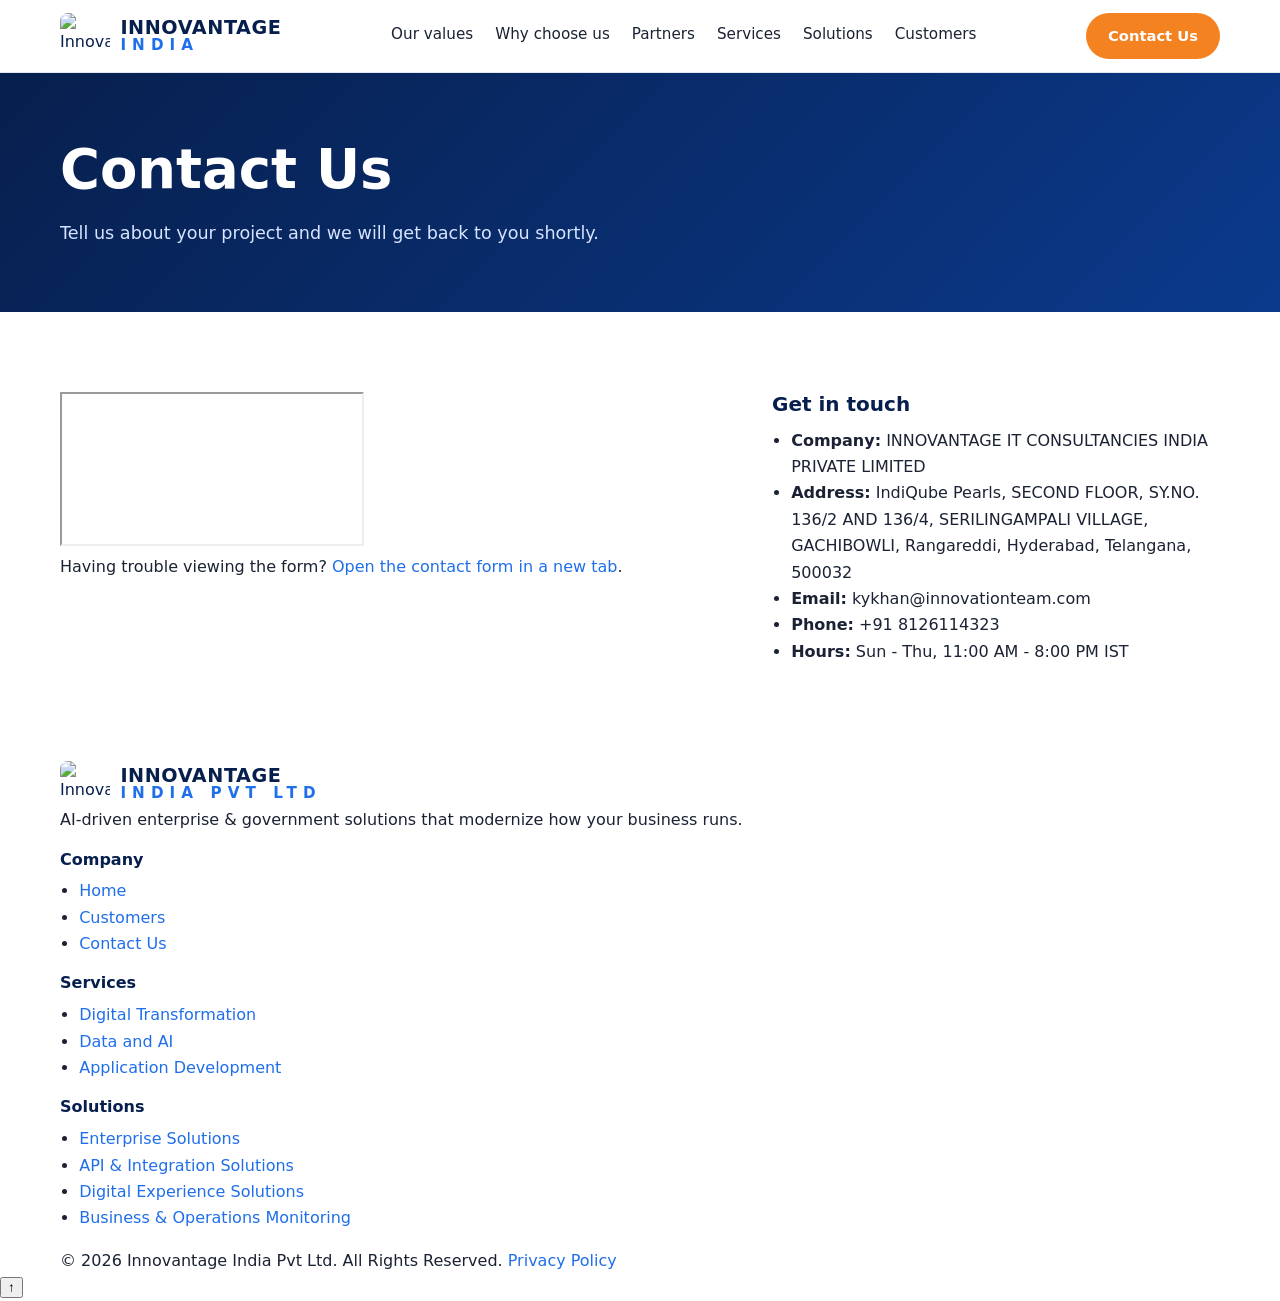
==== contact.html @ cbb20c26 "refactor: remove careers page, add security headers, and update site navigation and styling" ====
<!DOCTYPE html>
<html lang="en" dir="ltr">

<head>
  <meta charset="UTF-8">
  <meta name="viewport" content="width=device-width, initial-scale=1">
  <title>Contact Us | Innovantage India Pvt Ltd</title>
  <meta name="description" content="Contact Innovantage India Pvt Ltd to schedule a discovery call.">
  <link rel="stylesheet" href="css/style.css">
</head>

<body>
  <header class="site-header">
    <div class="container nav-wrap">
      <a class="logo" href="index.html" aria-label="Innovantage India home">
        <img class="logo-img" src="images/logo.png" alt="Innovantage logo" width="46" height="42" />

        <span class="logo-wordmark">
          <span class="wm-main">INNOVANTAGE</span>
          <span class="wm-india">INDIA</span>
        </span>
      </a>
      <nav id="nav" class="nav" aria-label="Main navigation">
        <a href="our-values.html" data-i18n="nav.values">Our values</a>
        <a href="why-choose-us.html" data-i18n="nav.why">Why choose us</a>
        <a href="partners.html" data-i18n="nav.partners">Partners</a>
        <a href="services.html" data-i18n="nav.services">Services</a>
        <a href="solutions.html" data-i18n="nav.solutions">Solutions</a>
        <a href="customers.html" data-i18n="nav.customers">Customers</a>
      </nav>
      <div class="nav-actions">
        <a class="btn btn-primary btn-sm" href="contact.html" data-i18n="nav.contact">Contact Us</a>
        <button class="hamburger" id="hamburger" type="button" aria-label="Toggle menu"
          aria-expanded="false"><span></span><span></span><span></span></button>
      </div>
    </div>
  </header>
  <main>
    <section class="page-hero">
      <div class="container reveal">
        <h1 data-i18n="contact.title">Contact Us</h1>
        <p>Tell us about your project and we will get back to you shortly.</p>
      </div>
    </section>
    <section class="section">
      <div class="container contact-grid">
        <div class="reveal">
          <iframe class="ms-form-embed" title="Contact Innovantage India"
            src="https://forms.cloud.microsoft/Pages/ResponsePage.aspx?id=Z-M3qyXq9kWRYghO69TvymnYpC4ChUFHjEsPIY3wTpVUNVdNRDhKQ1hOUldaMllKVlJKM0JBWElWQy4u&amp;embed=true"
            loading="lazy" referrerpolicy="no-referrer" allowfullscreen></iframe>
          <p class="form-fallback">
            Having trouble viewing the form?
            <a href="https://forms.cloud.microsoft/Pages/ResponsePage.aspx?id=Z-M3qyXq9kWRYghO69TvymnYpC4ChUFHjEsPIY3wTpVUNVdNRDhKQ1hOUldaMllKVlJKM0JBWElWQy4u"
              target="_blank" rel="noopener noreferrer">Open the contact form in a new tab</a>.
          </p>
        </div>
        <aside class="info-box reveal">
          <h3>Get in touch</h3>
          <ul>
            <li><strong>Company:</strong> INNOVANTAGE IT CONSULTANCIES INDIA PRIVATE LIMITED</li>
            <li><strong>Address:</strong> IndiQube Pearls, SECOND FLOOR, SY.NO. 136/2 AND 136/4, SERILINGAMPALI VILLAGE,
              GACHIBOWLI, Rangareddi, Hyderabad, Telangana, 500032</li>
            <li><strong>Email:</strong> kykhan@innovationteam.com</li>
            <li><strong>Phone:</strong> +91 8126114323</li>
            <li><strong>Hours:</strong> Sun - Thu, 11:00 AM - 8:00 PM IST</li>
          </ul>
        </aside>
      </div>
    </section>
  </main>
  <footer class="site-footer">
    <div class="container">
      <div class="footer-grid">
        <div>
          <a class="logo" href="index.html" aria-label="Innovantage India home">
            <img class="logo-img" src="images/logo.png" alt="Innovantage logo" width="46" height="42" />

            <span class="logo-wordmark">
              <span class="wm-main">INNOVANTAGE</span>
              <span class="wm-india">INDIA PVT LTD</span>
            </span>
          </a>
          <p>AI-driven enterprise &amp; government solutions that modernize how your business runs.</p>
        </div>
        <div>
          <h4 data-i18n="footer.company">Company</h4>
          <ul>
            <li><a href="index.html" data-i18n="nav.home">Home</a></li>
            <li><a href="customers.html" data-i18n="nav.customers">Customers</a></li>
            <li><a href="contact.html" data-i18n="nav.contact">Contact Us</a></li>
          </ul>
        </div>
        <div>
          <h4 data-i18n="footer.services">Services</h4>
          <ul>
            <li><a href="services.html#Digital-Transformation">Digital Transformation</a></li>
            <li><a href="services.html#Data-and-AI">Data and AI</a></li>
            <li><a href="services.html#Application-Development">Application Development</a></li>
          </ul>
        </div>
        <div>
          <h4 data-i18n="footer.solutions">Solutions</h4>
          <ul>
            <li><a href="solutions.html#enterprise">Enterprise Solutions</a></li>
            <li><a href="solutions.html#Api-integration">API &amp; Integration Solutions</a></li>
            <li><a href="solutions.html#Digital-experience">Digital Experience Solutions</a></li>
            <li><a href="solutions.html#BOM">Business &amp; Operations Monitoring</a></li>
          </ul>
        </div>
      </div>
      <div class="footer-bottom">
        <span>© <span class="js-year">2026</span> Innovantage India Pvt Ltd. <span data-i18n="footer.rights">All Rights
            Reserved.</span></span>
        <a href="privacy-policy.html" data-i18n="footer.privacy">Privacy Policy</a>
      </div>
    </div>
  </footer>
  <button id="backToTop" type="button" aria-label="Back to top">↑</button>
  <script src="js/main.js"></script>
</body>

</html>
---- css/style.css ----
/* ==========================================================
   Innovantage India Pvt Ltd - main stylesheet
   ========================================================== */
:root {
  --blue-900: #071f4d;
  --blue-700: #0b3a8c;
  --blue-500: #1f6feb;
  --blue-100: #e8f0fe;
  --orange: #f58220;
  --ink: #1a2233;
  --muted: #5b6678;
  --bg: #ffffff;
  --bg-soft: #f5f8fd;
  --border: #e2e8f2;
  --radius: 14px;
  --shadow: 0 8px 24px rgba(11, 58, 140, 0.10);
  --max: 1160px;
}

*,
*::before,
*::after {
  box-sizing: border-box;
}

html {
  scroll-behavior: smooth;
}

body {
  margin: 0;
  font-family: "Segoe UI", system-ui, -apple-system, Roboto, Arial, sans-serif;
  color: var(--ink);
  background: var(--bg);
  line-height: 1.65;
}

img,
svg {
  max-width: 100%;
  display: block;
}

a {
  color: var(--blue-500);
  text-decoration: none;
}

a:hover {
  text-decoration: underline;
}

h1,
h2,
h3,
h4 {
  line-height: 1.2;
  color: var(--blue-900);
  margin: 0 0 .6em;
}

h1 {
  font-size: clamp(2.1rem, 5vw, 3.4rem);
}

h2 {
  font-size: clamp(1.6rem, 3.4vw, 2.3rem);
}

h3 {
  font-size: 1.25rem;
}

p {
  margin: 0 0 1em;
}

ul {
  padding-inline-start: 1.2em;
  margin: 0 0 1em;
}

.container {
  width: min(100% - 2rem, var(--max));
  margin-inline: auto;
}

.section {
  padding: 80px 0;
}

.section.soft {
  background: var(--bg-soft);
}

.section-head {
  max-width: 720px;
  margin-bottom: 40px;
}

.section-head.center {
  margin-inline: auto;
  text-align: center;
}

.section-head-split {
  display: flex;
  justify-content: space-between;
  align-items: end;
  gap: 20px;
  flex-wrap: wrap;
  max-width: none;
}

.section-cta-center {
  text-align: center;
  margin-top: 28px;
}

.prose-container {
  max-width: 820px;
}

.eyebrow {
  color: var(--orange);
  font-weight: 700;
  letter-spacing: .08em;
  text-transform: uppercase;
  font-size: .8rem;
}

.lead {
  color: var(--muted);
  font-size: 1.1rem;
}

/* ---------- Buttons ---------- */
.btn {
  display: inline-block;
  padding: 13px 26px;
  border-radius: 999px;
  border: 2px solid transparent;
  font-weight: 600;
  font-size: 1rem;
  cursor: pointer;
  transition: .2s;
  font-family: inherit;
}

.btn:hover {
  text-decoration: none;
  transform: translateY(-2px);
}

.btn:disabled {
  opacity: .65;
  cursor: not-allowed;
  transform: none;
}

.btn-primary {
  background: var(--orange);
  color: #fff;
}

.btn-primary:hover {
  background: #dd6f10;
}

.btn-outline {
  border-color: var(--blue-700);
  color: var(--blue-700);
  background: transparent;
}

.btn-outline:hover {
  background: var(--blue-700);
  color: #fff;
}

.btn-sm {
  padding: 9px 20px;
  font-size: .92rem;
}

.link-arrow {
  font-weight: 600;
}

.link-arrow::after {
  content: " →";
}

html[dir="rtl"] .link-arrow::after {
  content: " ←";
}

/* ---------- Header ---------- */
.site-header {
  position: sticky;
  top: 0;
  z-index: 100;
  background: rgba(255, 255, 255, .96);
  backdrop-filter: blur(8px);
  border-bottom: 1px solid var(--border);
}

.nav-wrap {
  display: flex;
  align-items: center;
  justify-content: space-between;
  gap: 16px;
  height: 72px;
}

.logo {
  display: flex;
  align-items: center;
  gap: 10px;
  color: var(--blue-900);
}

.logo:hover {
  text-decoration: none;
}

/* Logo image + wordmark (INNOVANTAGE on top, INDIA below) */
.logo-img {
  height: 46px;
  width: auto;
  border-radius: 8px;
  flex-shrink: 0;
}

.logo-wordmark {
  display: flex;
  flex-direction: column;
  font-weight: 800;
  font-size: 1.2rem;
  letter-spacing: .03em;
  line-height: 1.05;
  white-space: nowrap;
}

.wm-main {
  color: var(--blue-900);
}

.wm-india {
  color: var(--blue-500);
  font-size: .95rem;
  letter-spacing: .4em;
}

.nav {
  display: flex;
  gap: 22px;
}

.nav a {
  color: var(--ink);
  font-weight: 500;
  font-size: .95rem;
  padding: 6px 0;
  border-bottom: 2px solid transparent;
}

.nav a:hover {
  text-decoration: none;
  color: var(--blue-500);
}

.nav a.active {
  color: var(--blue-700);
  border-bottom-color: var(--orange);
}

.nav-actions {
  display: flex;
  align-items: center;
  gap: 12px;
}

.lang-btn {
  background: var(--blue-100);
  color: var(--blue-700);
  border: 0;
  border-radius: 999px;
  padding: 7px 16px;
  font-weight: 700;
  cursor: pointer;
  font-family: inherit;
}

.lang-btn:hover {
  background: var(--blue-500);
  color: #fff;
}

.hamburger {
  display: none;
  background: none;
  border: 0;
  cursor: pointer;
  padding: 8px;
}

.hamburger span {
  display: block;
  width: 24px;
  height: 2px;
  background: var(--blue-900);
  margin: 5px 0;
  transition: .25s;
}

.hamburger.open span:nth-child(1) {
  transform: translateY(7px) rotate(45deg);
}

.hamburger.open span:nth-child(2) {
  opacity: 0;
}

.hamburger.open span:nth-child(3) {
  transform: translateY(-7px) rotate(-45deg);
}

/* ---------- Hero ---------- */
.hero {
  background: linear-gradient(135deg, var(--blue-900), var(--blue-700) 60%, #1b5fd1);
  color: #fff;
  padding: 90px 0 70px;
  overflow: hidden;
}

.hero h1 {
  color: #fff;
}

.hero p {
  color: #d6e4ff;
  font-size: 1.15rem;
  max-width: 540px;
}

.hero-grid {
  display: grid;
  grid-template-columns: 1.2fr .8fr;
  gap: 40px;
  align-items: center;
}

.hero-art svg {
  width: min(100%, 340px);
  margin-inline: auto;
  animation: float 4s ease-in-out infinite;
}

@keyframes float {

  0%,
  100% {
    transform: translateY(0);
  }

  50% {
    transform: translateY(-12px);
  }
}

.page-hero {
  background: linear-gradient(135deg, var(--blue-900), var(--blue-700));
  color: #fff;
  padding: 64px 0;
}

.page-hero h1 {
  color: #fff;
  margin-bottom: .3em;
}

.page-hero p {
  color: #d6e4ff;
  max-width: 640px;
  margin: 0;
  font-size: 1.1rem;
}

/* ---------- Partner marquee ---------- */
.partners {
  background: #fff;
  border-bottom: 1px solid var(--border);
  padding: 26px 0;
  overflow: hidden;
}

.marquee {
  display: flex;
  gap: 48px;
  width: max-content;
  animation: scroll 28s linear infinite;
}

.marquee:hover {
  animation-play-state: paused;
}

.marquee span {
  font-weight: 800;
  font-size: 1.25rem;
  color: #8a97ad;
  white-space: nowrap;
  letter-spacing: .02em;
}

@keyframes scroll {
  to {
    transform: translateX(-50%);
  }
}

html[dir="rtl"] .marquee {
  animation-name: scroll-rtl;
}

@keyframes scroll-rtl {
  to {
    transform: translateX(50%);
  }
}

/* ---------- Cards / grids ---------- */
.grid {
  display: grid;
  gap: 24px;
}

.grid-2 {
  grid-template-columns: repeat(2, 1fr);
}

.grid-3 {
  grid-template-columns: repeat(3, 1fr);
}

.grid-4 {
  grid-template-columns: repeat(4, 1fr);
}

.card {
  background: #fff;
  border: 1px solid var(--border);
  border-radius: var(--radius);
  padding: 28px;
  transition: .25s;
  display: flex;
  flex-direction: column;
}

.card:hover {
  transform: translateY(-6px);
  box-shadow: var(--shadow);
}

.card .num {
  width: 40px;
  height: 40px;
  border-radius: 50%;
  background: var(--blue-100);
  color: var(--blue-700);
  display: grid;
  place-items: center;
  font-weight: 800;
  margin-bottom: 16px;
}

.card p {
  color: var(--muted);
}

.card .link-arrow {
  margin-top: auto;
}

.tags {
  list-style: none;
  padding: 0;
  display: flex;
  flex-wrap: wrap;
  gap: 8px;
  margin: 0 0 18px;
}

.tags li {
  background: var(--bg-soft);
  border: 1px solid var(--border);
  border-radius: 999px;
  padding: 3px 12px;
  font-size: .82rem;
  color: var(--blue-700);
}

/* Featured project images */
.project-thumb {
  width: 100%;
  height: 210px;
  object-fit: contain;
  object-position: center;
  background: transparent;
  border-radius: 10px;
  margin-bottom: 18px;
  display: block;
  padding: 0;
}

/* ---------- Tabs ---------- */
.tab-list {
  display: flex;
  flex-wrap: wrap;
  gap: 10px;
  margin-bottom: 26px;
}

.tab-btn {
  border: 1px solid var(--border);
  background: #fff;
  border-radius: 999px;
  padding: 10px 20px;
  font-weight: 600;
  cursor: pointer;
  font-family: inherit;
  color: var(--ink);
  transition: .2s;
}

.tab-btn.active,
.tab-btn:hover {
  background: var(--blue-700);
  color: #fff;
  border-color: var(--blue-700);
}

.tab-panel {
  display: none;
  background: #fff;
  border: 1px solid var(--border);
  border-radius: var(--radius);
  padding: 30px;
}

.tab-panel.active {
  display: block;
  animation: fade .35s;
}

@keyframes fade {
  from {
    opacity: 0;
    transform: translateY(8px);
  }

  to {
    opacity: 1;
    transform: none;
  }
}

.chips {
  display: flex;
  flex-wrap: wrap;
  gap: 10px;
  list-style: none;
  padding: 0;
  margin: 0;
}

.chips li {
  background: var(--blue-100);
  color: var(--blue-700);
  padding: 7px 16px;
  border-radius: 8px;
  font-weight: 600;
  font-size: .92rem;
}

/* ---------- Clients ---------- */
.client-grid {
  display: grid;
  grid-template-columns: repeat(auto-fit, minmax(190px, 1fr));
  gap: 16px;
}

.client {
  background: #fff;
  border: 1px solid var(--border);
  border-radius: 12px;
  padding: 24px 14px;
  text-align: center;
  font-weight: 700;
  color: var(--blue-700);
  transition: .2s;
}

.client:hover {
  box-shadow: var(--shadow);
  transform: translateY(-3px);
}

.client small {
  display: block;
  color: var(--muted);
  font-weight: 400;
  margin-top: 4px;
}

/* ---------- Dark band ---------- */
.band {
  background: var(--blue-900);
  color: #fff;
}

.band h2,
.band h3 {
  color: #fff;
}

.band p,
.band li {
  color: #c9d9f6;
}

.stats {
  display: grid;
  grid-template-columns: repeat(4, 1fr);
  gap: 24px;
  margin-top: 36px;
}

.stat {
  text-align: center;
  padding: 22px;
  border: 1px solid rgba(255, 255, 255, .15);
  border-radius: var(--radius);
}

.stat strong {
  display: block;
  font-size: 2.3rem;
  color: var(--orange);
}

/* ---------- Detail blocks (services / solutions) ---------- */
.detail {
  display: grid;
  grid-template-columns: 1fr 1fr;
  gap: 48px;
  align-items: center;
  padding: 56px 0;
  border-bottom: 1px solid var(--border);
  scroll-margin-top: 90px;
}

.detail:last-child {
  border-bottom: 0;
}

.detail:nth-child(even) .detail-art {
  order: -1;
}

.detail-art {
  min-height: 240px;
  border-radius: var(--radius);
  display: grid;
  place-items: center;
  color: #fff;
  font-size: 3rem;
  font-weight: 800;
  background: linear-gradient(135deg, var(--blue-700), var(--blue-500));
}

.check-list {
  list-style: none;
  padding: 0;
}

.check-list li {
  padding-inline-start: 28px;
  position: relative;
  margin-bottom: 8px;
}

.check-list li::before {
  content: "✓";
  position: absolute;
  inset-inline-start: 0;
  color: var(--orange);
  font-weight: 800;
}

/* ---------- CTA ---------- */
.cta {
  background: linear-gradient(135deg, var(--orange), #ff9d4d);
  color: #fff;
  text-align: center;
  padding: 64px 0;
}

.cta h2 {
  color: #fff;
}

.cta .btn {
  background: #fff;
  color: var(--blue-900);
}


/* ---------- Forms ---------- */
/* ---------- Contact / Embedded Form ---------- */
.contact-grid {
  display: grid;
  grid-template-columns: 1.2fr .8fr;
  gap: 40px;
  align-items: start;
}

.form-group {
  margin-bottom: 18px;
}

label {
  .ms-form-embed {
    display: block;
    font-weight: 600;
    margin-bottom: 6px;
  }

  input,
  textarea {
    width: 100%;
    padding: 12px 14px;
    border: 1.5px solid var(--border);
    border-radius: 10px;
    font: inherit;
    color: var(--ink);
    min-height: 680px;
    border: 1px solid var(--border);
    border-radius: var(--radius);
    background: #fff;
  }

  input:focus,
  textarea:focus {
    outline: none;
    border-color: var(--blue-500);
    box-shadow: 0 0 0 3px rgba(31, 111, 235, .15);

    .form-fallback {
      margin-top: 12px;
      font-size: .9rem;
      color: var(--muted);
    }

    .form-group.invalid input,
    .form-group.invalid textarea {
      border-color: #d93025;
    }

    .error-msg {
      color: #d93025;
      font-size: .85rem;
      min-height: 1.2em;
      display: block;
      margin-top: 4px;
    }

    .success-msg {
      display: none;
      background: #e6f7ee;
      border: 1px solid #9bd8b5;
      color: #176b3a;
      padding: 14px 18px;
      border-radius: 10px;
      margin-top: 16px;
    }

    .success-msg.show {
      display: block;
    }

    .error-banner {
      display: none;
      background: #fdecea;
      border: 1px solid #f5b5ae;
      color: #a51e14;
      padding: 14px 18px;
      border-radius: 10px;
      margin-top: 16px;
    }

    .error-banner.show {
      display: block;
    }

    .hp-field {
      position: absolute;
      left: -9999px;
      width: 1px;
      height: 1px;
      overflow: hidden;
      opacity: 0;
      pointer-events: none;
    }

    .info-box {
      background: var(--bg-soft);
      border: 1px solid var(--border);
      border-radius: var(--radius);
      padding: 28px;
      height: fit-content;
      align-self: start;
    }

    .info-box li {
      margin-bottom: 10px;
      list-style: none;
    }

    .info-box ul {
      padding: 0;
    }

    /* Blog / Insights images */
    .post-thumb {
      display: block;
      width: calc(100% + 56px) !important;
      max-width: none !important;
      height: auto;
      object-fit: unset;
      margin: -28px -28px 18px;
      border-radius: 14px 14px 10px 10px;
    }

    /* ---------- Footer ---------- */
    .site-footer {
      background: #061736;
      color: #b8c7e6;
      padding: 60px 0 0;
    }

    .footer-grid {
      display: grid;
      grid-template-columns: 1.4fr 1fr 1fr 1.2fr;
      gap: 32px;
    }

    .site-footer h4 {
      color: #fff;
      font-size: 1rem;
    }

    .site-footer a {
      color: #b8c7e6;
    }

    .site-footer a:hover {
      color: #fff;
    }

    .site-footer ul {
      list-style: none;
      padding: 0;
      margin: 0;
    }

    .site-footer li {
      margin-bottom: 8px;
    }

    .site-footer .logo {
      color: #fff;
      margin-bottom: 14px;
    }

    .site-footer .wm-main {
      color: #ffffff;
    }

    .site-footer .wm-india {
      color: #5fb0ff;
    }

    .footer-bottom {
      border-top: 1px solid rgba(255, 255, 255, .12);
      margin-top: 40px;
      padding: 20px 0;
      display: flex;
      justify-content: space-between;
      gap: 12px;
      flex-wrap: wrap;
      font-size: .9rem;
    }

    /* ---------- Back to top ---------- */
    #backToTop {
      position: fixed;
      bottom: 24px;
      inset-inline-end: 24px;
      width: 46px;
      height: 46px;
      border-radius: 50%;
      border: 0;
      background: var(--orange);
      color: #fff;
      font-size: 1.3rem;
      cursor: pointer;
      box-shadow: var(--shadow);
      opacity: 0;
      visibility: hidden;
      transform: translateY(12px);
      transition: .3s;
      z-index: 90;
    }

    #backToTop.show {
      opacity: 1;
      visibility: visible;
      transform: none;
    }

    /* ---------- Scroll reveal ---------- */
    .reveal {
      opacity: 0;
      transform: translateY(28px);
      transition: opacity .7s ease, transform .7s ease;
    }

    .reveal.visible {
      opacity: 1;
      transform: none;
    }

    @media (prefers-reduced-motion: reduce) {
      .reveal {
        opacity: 1;
        transform: none;
        transition: none;
      }

      .marquee,
      .hero-art svg {
        animation: none;
      }
    }

    /* ---------- RTL ---------- */
    html[dir="rtl"] body {
      font-family: "Segoe UI", Tahoma, "Noto Sans Arabic", Arial, sans-serif;
    }

    /* ---------- Responsive ---------- */
    @media (max-width: 960px) {

      .grid-4,
      .stats {
        grid-template-columns: repeat(2, 1fr);
      }

      .grid-3 {
        grid-template-columns: repeat(2, 1fr);
      }

      .footer-grid {
        grid-template-columns: 1fr 1fr;
      }

      .hero-grid,
      .detail,
      .contact-grid {
        grid-template-columns: 1fr;
      }

      .detail:nth-child(even) .detail-art {
        order: 0;
      }

      .hero-art {
        display: none;
      }
    }

    @media (max-width: 1100px) {
      .nav {
        gap: 14px;
      }

      .nav a {
        font-size: .88rem;
      }
    }

    @media (max-width: 860px) {
      .hamburger {
        display: block;
      }

      .nav {
        position: absolute;
        top: 72px;
        inset-inline: 0;
        background: #fff;
        flex-direction: column;
        gap: 0;
        border-bottom: 1px solid var(--border);
        max-height: 0;
        overflow: hidden;
        transition: max-height .35s ease;
      }

      .nav.open {
        max-height: 420px;
        box-shadow: var(--shadow);
      }

      .nav a {
        padding: 14px 24px;
        border-bottom: 1px solid var(--border);
        font-size: .95rem;
      }

      .nav-actions .btn {
        display: none;
      }
    }

    @media (max-width: 600px) {
      .section {
        padding: 56px 0;
      }

      .grid-2,
      .grid-3,
      .grid-4,
      .stats,
      .footer-grid {
        grid-template-columns: 1fr;
      }

      .logo-wordmark {
        font-size: 1rem;
      }

      .wm-india {
        font-size: .82rem;
      }

      .logo-img {
        height: 40px;
      }
    }

    /* Technology Partners */
    .partner-grid {
      align-items: stretch;
    }

    .partner-card {
      min-height: 190px;
      padding: 24px 18px;
      display: flex;
      flex-direction: column;
      align-items: center;
      justify-content: center;
      text-align: center;
      gap: 8px;
    }

    .partner-logo {
      width: 100%;
      height: 65px;
      display: flex;
      align-items: center;
      justify-content: center;
      margin-bottom: 8px;
    }

    .partner-logo img {
      display: block;
      max-width: 175px;
      max-height: 55px;
      width: auto;
      height: auto;
      object-fit: contain;
    }

    .partner-card h3 {
      font-size: 1.1rem;
      margin: 0;
      color: var(--blue-900);
    }

    .partner-card small {
      display: block;
      color: var(--muted);
      font-size: .9rem;
      font-weight: 400;
      margin: 0;
    }

    .partner-card:hover .partner-logo img {
      transform: scale(1.04);
      transition: transform .25s ease;
    }

    @media (max-width: 600px) {
      .partner-card {
        min-height: 175px;
      }

      .partner-logo img {
        max-width: 155px;
        max-height: 50px;
      }
    }

    .partner-card .partner-logo img.ibm-logo {
      width: 180px;
      max-width: 180px;
      height: 75px;
      max-height: 75px;
      object-fit: contain;
    }
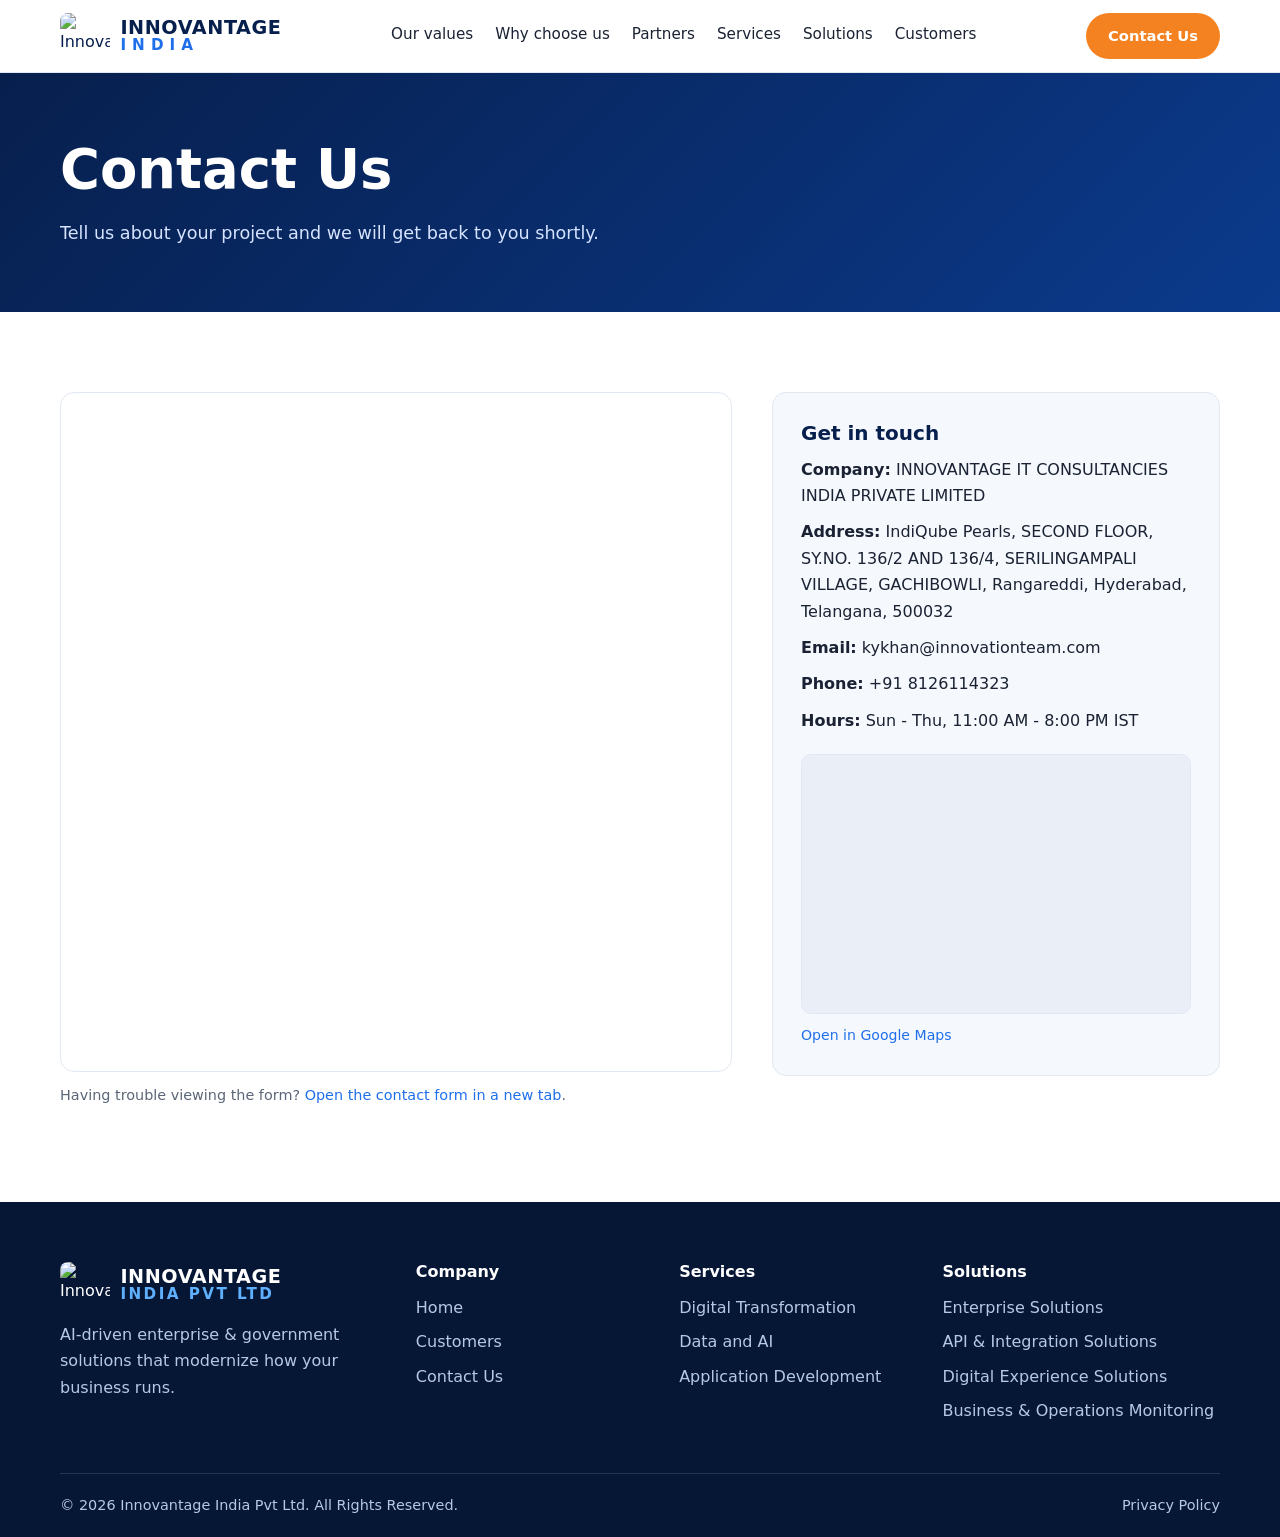
==== commit bee263ea: "feat: add Google Maps embed and update CSP frame-src for contact page" ====
--- a/contact.html
+++ b/contact.html
@@ -64,6 +64,23 @@
             <li><strong>Phone:</strong> +91 8126114323</li>
             <li><strong>Hours:</strong> Sun - Thu, 11:00 AM - 8:00 PM IST</li>
           </ul>
+          <div class="map-wrap">
+            <iframe
+              class="map-embed"
+              title="Innovantage India Office Location — IndiQube Pearls, Gachibowli, Hyderabad"
+              src="https://www.google.com/maps?q=IndiQube+Pearls,+Gachibowli,+Hyderabad,+Telangana+500032&amp;output=embed"
+              loading="lazy"
+              referrerpolicy="no-referrer-when-downgrade"
+              allowfullscreen
+            ></iframe>
+            <p class="map-link">
+              <a
+                href="https://www.google.com/maps/search/?api=1&amp;query=IndiQube+Pearls,+Gachibowli,+Hyderabad,+Telangana+500032"
+                target="_blank"
+                rel="noopener noreferrer"
+              >Open in Google Maps</a>
+            </p>
+          </div>
         </aside>
       </div>
     </section>
--- a/css/style.css
+++ b/css/style.css
@@ -717,7 +717,6 @@
 }
 
 
-/* ---------- Forms ---------- */
 /* ---------- Contact / Embedded Form ---------- */
 .contact-grid {
   display: grid;
@@ -726,36 +725,16 @@
   align-items: start;
 }
 
-.form-group {
-  margin-bottom: 18px;
-}
-
-label {
+
   .ms-form-embed {
     display: block;
-    font-weight: 600;
-    margin-bottom: 6px;
-  }
-
-  input,
-  textarea {
     width: 100%;
-    padding: 12px 14px;
-    border: 1.5px solid var(--border);
-    border-radius: 10px;
-    font: inherit;
-    color: var(--ink);
     min-height: 680px;
     border: 1px solid var(--border);
     border-radius: var(--radius);
     background: #fff;
   }
 
-  input:focus,
-  textarea:focus {
-    outline: none;
-    border-color: var(--blue-500);
-    box-shadow: 0 0 0 3px rgba(31, 111, 235, .15);
 
     .form-fallback {
       margin-top: 12px;
@@ -763,56 +742,6 @@
       color: var(--muted);
     }
 
-    .form-group.invalid input,
-    .form-group.invalid textarea {
-      border-color: #d93025;
-    }
-
-    .error-msg {
-      color: #d93025;
-      font-size: .85rem;
-      min-height: 1.2em;
-      display: block;
-      margin-top: 4px;
-    }
-
-    .success-msg {
-      display: none;
-      background: #e6f7ee;
-      border: 1px solid #9bd8b5;
-      color: #176b3a;
-      padding: 14px 18px;
-      border-radius: 10px;
-      margin-top: 16px;
-    }
-
-    .success-msg.show {
-      display: block;
-    }
-
-    .error-banner {
-      display: none;
-      background: #fdecea;
-      border: 1px solid #f5b5ae;
-      color: #a51e14;
-      padding: 14px 18px;
-      border-radius: 10px;
-      margin-top: 16px;
-    }
-
-    .error-banner.show {
-      display: block;
-    }
-
-    .hp-field {
-      position: absolute;
-      left: -9999px;
-      width: 1px;
-      height: 1px;
-      overflow: hidden;
-      opacity: 0;
-      pointer-events: none;
-    }
 
     .info-box {
       background: var(--bg-soft);
@@ -823,312 +752,362 @@
       align-self: start;
     }
 
-    .info-box li {
-      margin-bottom: 10px;
-      list-style: none;
-    }
-
-    .info-box ul {
-      padding: 0;
-    }
-
-    /* Blog / Insights images */
-    .post-thumb {
-      display: block;
-      width: calc(100% + 56px) !important;
-      max-width: none !important;
-      height: auto;
-      object-fit: unset;
-      margin: -28px -28px 18px;
-      border-radius: 14px 14px 10px 10px;
-    }
-
-    /* ---------- Footer ---------- */
-    .site-footer {
-      background: #061736;
-      color: #b8c7e6;
-      padding: 60px 0 0;
-    }
-
-    .footer-grid {
-      display: grid;
-      grid-template-columns: 1.4fr 1fr 1fr 1.2fr;
-      gap: 32px;
-    }
-
-    .site-footer h4 {
-      color: #fff;
-      font-size: 1rem;
-    }
-
-    .site-footer a {
-      color: #b8c7e6;
-    }
-
-    .site-footer a:hover {
-      color: #fff;
-    }
-
-    .site-footer ul {
-      list-style: none;
-      padding: 0;
-      margin: 0;
-    }
-
-    .site-footer li {
-      margin-bottom: 8px;
-    }
-
-    .site-footer .logo {
-      color: #fff;
-      margin-bottom: 14px;
-    }
-
-    .site-footer .wm-main {
-      color: #ffffff;
-    }
-
-    .site-footer .wm-india {
-      color: #5fb0ff;
-    }
-
-    .footer-bottom {
-      border-top: 1px solid rgba(255, 255, 255, .12);
-      margin-top: 40px;
-      padding: 20px 0;
-      display: flex;
-      justify-content: space-between;
-      gap: 12px;
-      flex-wrap: wrap;
-      font-size: .9rem;
-    }
-
-    /* ---------- Back to top ---------- */
-    #backToTop {
-      position: fixed;
-      bottom: 24px;
-      inset-inline-end: 24px;
-      width: 46px;
-      height: 46px;
-      border-radius: 50%;
-      border: 0;
-      background: var(--orange);
-      color: #fff;
-      font-size: 1.3rem;
-      cursor: pointer;
-      box-shadow: var(--shadow);
-      opacity: 0;
-      visibility: hidden;
-      transform: translateY(12px);
-      transition: .3s;
-      z-index: 90;
-    }
-
-    #backToTop.show {
-      opacity: 1;
-      visibility: visible;
-      transform: none;
-    }
-
-    /* ---------- Scroll reveal ---------- */
-    .reveal {
-      opacity: 0;
-      transform: translateY(28px);
-      transition: opacity .7s ease, transform .7s ease;
-    }
-
-    .reveal.visible {
-      opacity: 1;
-      transform: none;
-    }
-
-    @media (prefers-reduced-motion: reduce) {
+
+      .info-box li {
+        margin-bottom: 10px;
+        list-style: none;
+      }
+
+
+      .info-box ul {
+        padding: 0;
+      }
+
+      .map-wrap {
+        margin-top: 20px;
+      }
+
+      .map-embed {
+        display: block;
+        width: 100%;
+        height: 260px;
+        border: 1px solid var(--border);
+        border-radius: 10px;
+        background: #e9eef7;
+      }
+
+      .map-link {
+        margin: 10px 0 0;
+        font-size: .88rem;
+      }
+
+
+      /* Blog / Insights images */
+      .post-thumb {
+        display: block;
+        width: calc(100% + 56px) !important;
+        max-width: none !important;
+        height: auto;
+        object-fit: unset;
+        margin: -28px -28px 18px;
+        border-radius: 14px 14px 10px 10px;
+      }
+
+
+      /* ---------- Footer ---------- */
+      .site-footer {
+        background: #061736;
+        color: #b8c7e6;
+        padding: 60px 0 0;
+      }
+
+
+      .footer-grid {
+        display: grid;
+        grid-template-columns: 1.4fr 1fr 1fr 1.2fr;
+        gap: 32px;
+        align-items: start;
+      }
+
+      .footer-grid>div {
+        min-width: 0;
+      }
+
+      .site-footer h4 {
+        color: #fff;
+        font-size: 1rem;
+        margin: 0 0 14px;
+      }
+
+      .site-footer a {
+        color: #b8c7e6;
+      }
+
+      .site-footer a:hover {
+        color: #fff;
+      }
+
+      .site-footer ul {
+        list-style: none;
+        padding: 0;
+        margin: 0;
+      }
+
+      .site-footer li {
+        margin-bottom: 8px;
+      }
+
+      .site-footer .logo {
+        color: #fff;
+        margin-bottom: 14px;
+      }
+
+      .site-footer .wm-main {
+        color: #ffffff;
+      }
+
+      .site-footer .wm-india {
+        color: #5fb0ff;
+        letter-spacing: .16em;
+      }
+
+      .footer-bottom {
+        border-top: 1px solid rgba(255, 255, 255, .12);
+        margin-top: 40px;
+        padding: 20px 0;
+        display: flex;
+        justify-content: space-between;
+        gap: 12px;
+        flex-wrap: wrap;
+        font-size: .9rem;
+      }
+
+
+      /* ---------- Back to top ---------- */
+      #backToTop {
+        position: fixed;
+        bottom: 24px;
+        inset-inline-end: 24px;
+        width: 46px;
+        height: 46px;
+        border-radius: 50%;
+        border: 0;
+        background: var(--orange);
+        color: #fff;
+        font-size: 1.3rem;
+        cursor: pointer;
+        box-shadow: var(--shadow);
+        opacity: 0;
+        visibility: hidden;
+        transform: translateY(12px);
+        transition: .3s;
+        z-index: 90;
+      }
+
+      #backToTop.show {
+        opacity: 1;
+        visibility: visible;
+        transform: none;
+      }
+
+      /* ---------- Scroll reveal ---------- */
       .reveal {
+        opacity: 0;
+        transform: translateY(28px);
+        transition: opacity .7s ease, transform .7s ease;
+      }
+
+      .reveal.visible {
         opacity: 1;
         transform: none;
-        transition: none;
-      }
-
-      .marquee,
-      .hero-art svg {
-        animation: none;
-      }
-    }
-
-    /* ---------- RTL ---------- */
-    html[dir="rtl"] body {
-      font-family: "Segoe UI", Tahoma, "Noto Sans Arabic", Arial, sans-serif;
-    }
-
-    /* ---------- Responsive ---------- */
-    @media (max-width: 960px) {
-
-      .grid-4,
-      .stats {
-        grid-template-columns: repeat(2, 1fr);
-      }
-
-      .grid-3 {
-        grid-template-columns: repeat(2, 1fr);
-      }
-
-      .footer-grid {
-        grid-template-columns: 1fr 1fr;
-      }
-
-      .hero-grid,
-      .detail,
-      .contact-grid {
-        grid-template-columns: 1fr;
-      }
-
-      .detail:nth-child(even) .detail-art {
-        order: 0;
-      }
-
-      .hero-art {
-        display: none;
-      }
-    }
-
-    @media (max-width: 1100px) {
-      .nav {
-        gap: 14px;
-      }
-
-      .nav a {
-        font-size: .88rem;
-      }
-    }
-
-    @media (max-width: 860px) {
-      .hamburger {
-        display: block;
-      }
-
-      .nav {
-        position: absolute;
-        top: 72px;
-        inset-inline: 0;
-        background: #fff;
-        flex-direction: column;
-        gap: 0;
-        border-bottom: 1px solid var(--border);
-        max-height: 0;
-        overflow: hidden;
-        transition: max-height .35s ease;
-      }
-
-      .nav.open {
-        max-height: 420px;
-        box-shadow: var(--shadow);
-      }
-
-      .nav a {
-        padding: 14px 24px;
-        border-bottom: 1px solid var(--border);
-        font-size: .95rem;
-      }
-
-      .nav-actions .btn {
-        display: none;
-      }
-    }
-
-    @media (max-width: 600px) {
-      .section {
-        padding: 56px 0;
-      }
-
-      .grid-2,
-      .grid-3,
-      .grid-4,
-      .stats,
-      .footer-grid {
-        grid-template-columns: 1fr;
-      }
-
-      .logo-wordmark {
-        font-size: 1rem;
-      }
-
-      .wm-india {
-        font-size: .82rem;
-      }
-
-      .logo-img {
-        height: 40px;
-      }
-    }
-
-    /* Technology Partners */
-    .partner-grid {
-      align-items: stretch;
-    }
-
-    .partner-card {
-      min-height: 190px;
-      padding: 24px 18px;
-      display: flex;
-      flex-direction: column;
-      align-items: center;
-      justify-content: center;
-      text-align: center;
-      gap: 8px;
-    }
-
-    .partner-logo {
-      width: 100%;
-      height: 65px;
-      display: flex;
-      align-items: center;
-      justify-content: center;
-      margin-bottom: 8px;
-    }
-
-    .partner-logo img {
-      display: block;
-      max-width: 175px;
-      max-height: 55px;
-      width: auto;
-      height: auto;
-      object-fit: contain;
-    }
-
-    .partner-card h3 {
-      font-size: 1.1rem;
-      margin: 0;
-      color: var(--blue-900);
-    }
-
-    .partner-card small {
-      display: block;
-      color: var(--muted);
-      font-size: .9rem;
-      font-weight: 400;
-      margin: 0;
-    }
-
-    .partner-card:hover .partner-logo img {
-      transform: scale(1.04);
-      transition: transform .25s ease;
-    }
-
-    @media (max-width: 600px) {
-      .partner-card {
-        min-height: 175px;
-      }
-
-      .partner-logo img {
-        max-width: 155px;
-        max-height: 50px;
-      }
-    }
-
-    .partner-card .partner-logo img.ibm-logo {
-      width: 180px;
-      max-width: 180px;
-      height: 75px;
-      max-height: 75px;
-      object-fit: contain;
-    }+      }
+
+      @media (prefers-reduced-motion: reduce) {
+        .reveal {
+          opacity: 1;
+          transform: none;
+          transition: none;
+        }
+
+
+        .marquee,
+        .hero-art svg {
+          animation: none;
+        }
+      }
+
+
+      /* ---------- RTL ---------- */
+      html[dir="rtl"] body {
+        font-family: "Segoe UI", Tahoma, "Noto Sans Arabic", Arial, sans-serif;
+      }
+
+
+      /* ---------- Responsive ---------- */
+      @media (max-width: 960px) {
+
+        .grid-4,
+        .stats {
+          grid-template-columns: repeat(2, 1fr);
+        }
+
+        .grid-3 {
+          grid-template-columns: repeat(2, 1fr);
+        }
+
+
+        .footer-grid {
+          grid-template-columns: 1fr 1fr;
+        }
+
+
+        .hero-grid,
+        .detail,
+        .contact-grid {
+          grid-template-columns: 1fr;
+        }
+
+
+        .detail:nth-child(even) .detail-art {
+          order: 0;
+        }
+
+
+        .hero-art {
+          display: none;
+        }
+      }
+
+
+        @media (max-width: 1100px) {
+          .nav {
+            gap: 14px;
+          }
+
+
+        .nav a {
+          font-size: .88rem;
+        }
+      }
+
+
+      @media (max-width: 860px) {
+        .hamburger {
+          display: block;
+        }
+
+          .nav {
+            position: absolute;
+            top: 72px;
+            inset-inline: 0;
+            background: #fff;
+            flex-direction: column;
+            gap: 0;
+            border-bottom: 1px solid var(--border);
+            max-height: 0;
+            overflow: hidden;
+            transition: max-height .35s ease;
+          }
+
+
+          .nav.open {
+            max-height: 420px;
+            box-shadow: var(--shadow);
+          }
+
+
+          .nav a {
+            padding: 14px 24px;
+            border-bottom: 1px solid var(--border);
+            font-size: .95rem;
+          }
+
+
+          .nav-actions .btn {
+            display: none;
+          }
+        }
+
+
+        @media (max-width: 600px) {
+          .section {
+            padding: 56px 0;
+          }
+
+
+          .grid-2,
+          .grid-3,
+          .grid-4,
+          .stats,
+          .footer-grid {
+            grid-template-columns: 1fr;
+          }
+
+
+        .logo-wordmark {
+          font-size: 1rem;
+        }
+
+
+          .wm-india {
+            font-size: .82rem;
+          }
+
+
+        .logo-img {
+          height: 40px;
+        }
+      }
+
+
+        /* Technology Partners */
+        .partner-grid {
+          align-items: stretch;
+        }
+
+        .partner-card {
+          min-height: 190px;
+          padding: 24px 18px;
+          display: flex;
+          flex-direction: column;
+          align-items: center;
+          justify-content: center;
+          text-align: center;
+          gap: 8px;
+        }
+
+        .partner-logo {
+          width: 100%;
+          height: 65px;
+          display: flex;
+          align-items: center;
+          justify-content: center;
+          margin-bottom: 8px;
+        }
+
+        .partner-logo img {
+          display: block;
+          max-width: 175px;
+          max-height: 55px;
+          width: auto;
+          height: auto;
+          object-fit: contain;
+        }
+
+      .partner-card h3 {
+        font-size: 1.1rem;
+        margin: 0;
+        color: var(--blue-900);
+      }
+
+        .partner-card small {
+          display: block;
+          color: var(--muted);
+          font-size: .9rem;
+          font-weight: 400;
+          margin: 0;
+        }
+
+        .partner-card:hover .partner-logo img {
+          transform: scale(1.04);
+          transition: transform .25s ease;
+        }
+
+        @media (max-width: 600px) {
+          .partner-card {
+            min-height: 175px;
+          }
+
+          .partner-logo img {
+            max-width: 155px;
+            max-height: 50px;
+          }
+        }
+
+      .partner-card .partner-logo img.ibm-logo {
+        width: 180px;
+        max-width: 180px;
+        height: 75px;
+        max-height: 75px;
+        object-fit: contain;
+      }
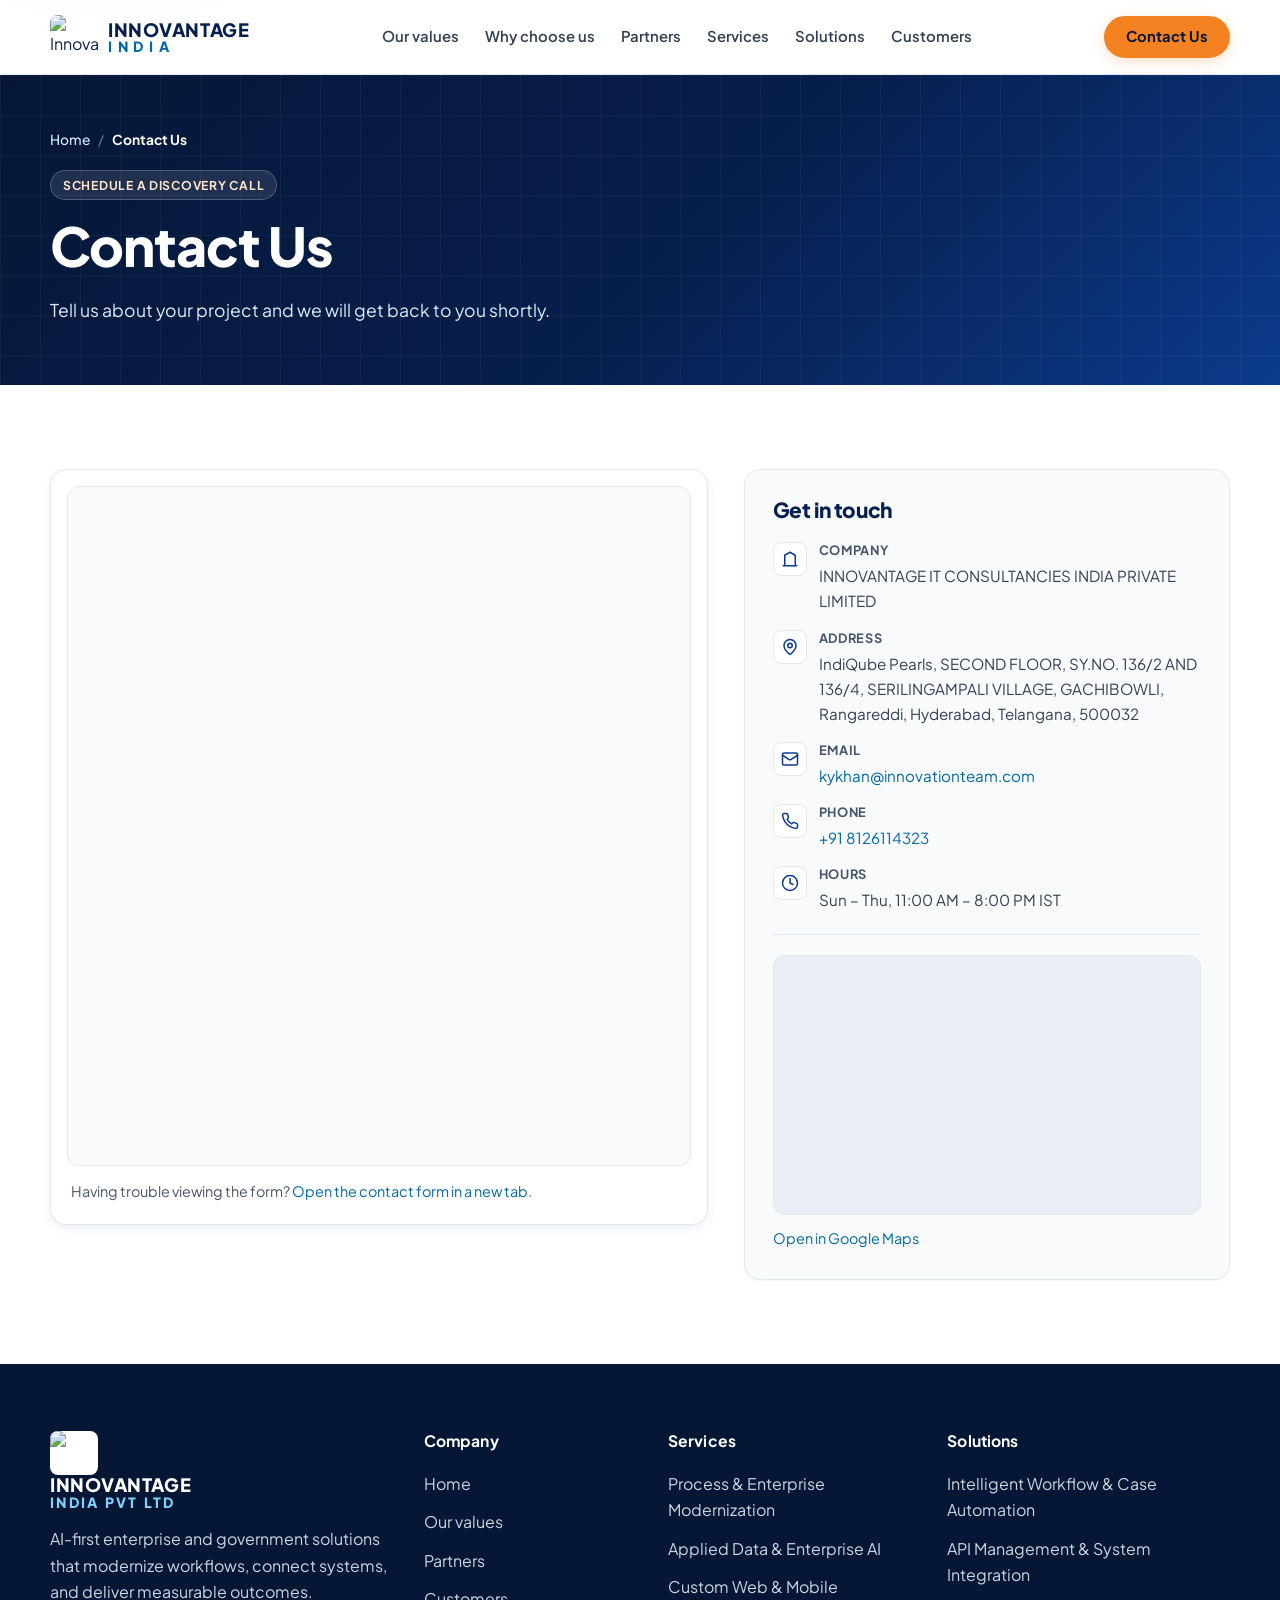
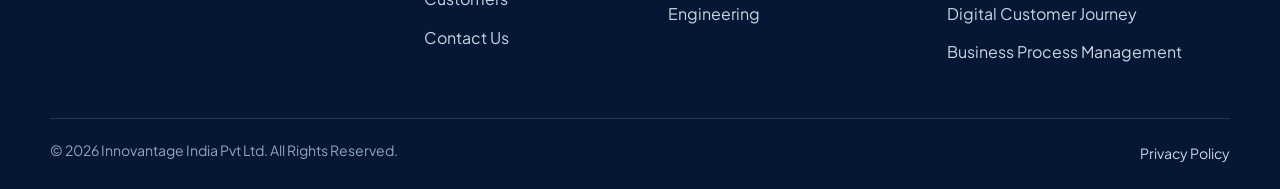
==== commit 356c526d: "refactor: improve accessibility, layout, and styling across site pages" ====
--- a/contact.html
+++ b/contact.html
@@ -1,139 +1,218 @@
-<!DOCTYPE html>
+<!doctype html>
 <html lang="en" dir="ltr">
-
-<head>
-  <meta charset="UTF-8">
-  <meta name="viewport" content="width=device-width, initial-scale=1">
-  <title>Contact Us | Innovantage India Pvt Ltd</title>
-  <meta name="description" content="Contact Innovantage India Pvt Ltd to schedule a discovery call.">
-  <link rel="stylesheet" href="css/style.css">
-</head>
-
-<body>
-  <header class="site-header">
-    <div class="container nav-wrap">
-      <a class="logo" href="index.html" aria-label="Innovantage India home">
-        <img class="logo-img" src="images/logo.png" alt="Innovantage logo" width="46" height="42" />
-
-        <span class="logo-wordmark">
-          <span class="wm-main">INNOVANTAGE</span>
-          <span class="wm-india">INDIA</span>
-        </span>
-      </a>
-      <nav id="nav" class="nav" aria-label="Main navigation">
-        <a href="our-values.html" data-i18n="nav.values">Our values</a>
-        <a href="why-choose-us.html" data-i18n="nav.why">Why choose us</a>
-        <a href="partners.html" data-i18n="nav.partners">Partners</a>
-        <a href="services.html" data-i18n="nav.services">Services</a>
-        <a href="solutions.html" data-i18n="nav.solutions">Solutions</a>
-        <a href="customers.html" data-i18n="nav.customers">Customers</a>
-      </nav>
-      <div class="nav-actions">
-        <a class="btn btn-primary btn-sm" href="contact.html" data-i18n="nav.contact">Contact Us</a>
-        <button class="hamburger" id="hamburger" type="button" aria-label="Toggle menu"
-          aria-expanded="false"><span></span><span></span><span></span></button>
+  <head>
+    <meta charset="UTF-8" />
+    <meta name="viewport" content="width=device-width, initial-scale=1" />
+    <title>Contact Us | Innovantage India Pvt Ltd</title>
+    <meta name="description" content="Contact Innovantage India Pvt Ltd to schedule a discovery call." />
+    <link rel="icon" type="image/png" href="images/logo.png" />
+    <link rel="preload" href="fonts/plus-jakarta-sans-latin.woff2" as="font" type="font/woff2" crossorigin />
+    <link rel="stylesheet" href="css/style.css" />
+  </head>
+  <body>
+    <a class="skip-link" href="#main-content">Skip to main content</a>
+    <header class="site-header">
+      <div class="container nav-wrap">
+        <a class="logo" href="index.html" aria-label="Innovantage India home">
+          <img class="logo-img" src="images/logo.png" alt="Innovantage logo" width="46" height="42" />
+          <span class="logo-wordmark">
+            <span class="wm-main">INNOVANTAGE</span>
+            <span class="wm-india">INDIA</span>
+          </span>
+        </a>
+        <nav id="nav" class="nav" aria-label="Main navigation">
+          <a href="our-values.html" data-i18n="nav.values">Our values</a>
+          <a href="why-choose-us.html" data-i18n="nav.why">Why choose us</a>
+          <a href="partners.html" data-i18n="nav.partners">Partners</a>
+          <a href="services.html" data-i18n="nav.services">Services</a>
+          <a href="solutions.html" data-i18n="nav.solutions">Solutions</a>
+          <a href="customers.html" data-i18n="nav.customers">Customers</a>
+          <div class="nav-mobile-cta">
+            <a class="btn btn-primary btn-sm" href="contact.html" data-i18n="nav.contact">Contact Us</a>
+          </div>
+        </nav>
+        <div class="nav-actions">
+          <a class="btn btn-primary btn-sm" href="contact.html" data-i18n="nav.contact">Contact Us</a>
+          <button class="hamburger" id="hamburger" type="button" aria-label="Toggle menu" aria-controls="nav" aria-expanded="false">
+            <span></span><span></span><span></span>
+          </button>
+        </div>
       </div>
-    </div>
-  </header>
-  <main>
-    <section class="page-hero">
-      <div class="container reveal">
-        <h1 data-i18n="contact.title">Contact Us</h1>
-        <p>Tell us about your project and we will get back to you shortly.</p>
-      </div>
-    </section>
-    <section class="section">
-      <div class="container contact-grid">
-        <div class="reveal">
-          <iframe class="ms-form-embed" title="Contact Innovantage India"
-            src="https://forms.cloud.microsoft/Pages/ResponsePage.aspx?id=Z-M3qyXq9kWRYghO69TvymnYpC4ChUFHjEsPIY3wTpVUNVdNRDhKQ1hOUldaMllKVlJKM0JBWElWQy4u&amp;embed=true"
-            loading="lazy" referrerpolicy="no-referrer" allowfullscreen></iframe>
-          <p class="form-fallback">
-            Having trouble viewing the form?
-            <a href="https://forms.cloud.microsoft/Pages/ResponsePage.aspx?id=Z-M3qyXq9kWRYghO69TvymnYpC4ChUFHjEsPIY3wTpVUNVdNRDhKQ1hOUldaMllKVlJKM0JBWElWQy4u"
-              target="_blank" rel="noopener noreferrer">Open the contact form in a new tab</a>.
-          </p>
-        </div>
-        <aside class="info-box reveal">
-          <h3>Get in touch</h3>
-          <ul>
-            <li><strong>Company:</strong> INNOVANTAGE IT CONSULTANCIES INDIA PRIVATE LIMITED</li>
-            <li><strong>Address:</strong> IndiQube Pearls, SECOND FLOOR, SY.NO. 136/2 AND 136/4, SERILINGAMPALI VILLAGE,
-              GACHIBOWLI, Rangareddi, Hyderabad, Telangana, 500032</li>
-            <li><strong>Email:</strong> kykhan@innovationteam.com</li>
-            <li><strong>Phone:</strong> +91 8126114323</li>
-            <li><strong>Hours:</strong> Sun - Thu, 11:00 AM - 8:00 PM IST</li>
-          </ul>
-          <div class="map-wrap">
+    </header>
+
+    <main id="main-content" tabindex="-1">
+      <section class="page-hero">
+        <div class="container reveal">
+          <nav aria-label="Breadcrumb">
+            <ol class="breadcrumb">
+              <li><a href="index.html">Home</a></li>
+              <li class="breadcrumb-sep" aria-hidden="true">/</li>
+              <li aria-current="page">Contact Us</li>
+            </ol>
+          </nav>
+          <span class="eyebrow">Schedule a Discovery Call</span>
+          <h1 data-i18n="contact.title">Contact Us</h1>
+          <p>Tell us about your project and we will get back to you shortly.</p>
+        </div>
+      </section>
+
+      <section class="section">
+        <div class="container contact-grid">
+          <div class="form-card reveal">
             <iframe
-              class="map-embed"
-              title="Innovantage India Office Location — IndiQube Pearls, Gachibowli, Hyderabad"
-              src="https://www.google.com/maps?q=IndiQube+Pearls,+Gachibowli,+Hyderabad,+Telangana+500032&amp;output=embed"
+              class="ms-form-embed"
+              title="Contact Innovantage India"
+              src="https://forms.cloud.microsoft/Pages/ResponsePage.aspx?id=Z-M3qyXq9kWRYghO69TvymnYpC4ChUFHjEsPIY3wTpVUNVdNRDhKQ1hOUldaMllKVlJKM0JBWElWQy4u&amp;embed=true"
               loading="lazy"
-              referrerpolicy="no-referrer-when-downgrade"
+              referrerpolicy="no-referrer"
               allowfullscreen
             ></iframe>
-            <p class="map-link">
+            <p class="form-fallback">
+              Having trouble viewing the form?
               <a
-                href="https://www.google.com/maps/search/?api=1&amp;query=IndiQube+Pearls,+Gachibowli,+Hyderabad,+Telangana+500032"
+                href="https://forms.cloud.microsoft/Pages/ResponsePage.aspx?id=Z-M3qyXq9kWRYghO69TvymnYpC4ChUFHjEsPIY3wTpVUNVdNRDhKQ1hOUldaMllKVlJKM0JBWElWQy4u"
                 target="_blank"
                 rel="noopener noreferrer"
-              >Open in Google Maps</a>
+              >Open the contact form in a new tab</a>.
             </p>
           </div>
-        </aside>
+
+          <aside class="info-box reveal">
+            <h2>Get in touch</h2>
+            <ul class="contact-list">
+              <li>
+                <span class="contact-icon" aria-hidden="true">
+                  <svg width="18" height="18" viewBox="0 0 24 24" fill="none" stroke="currentColor" stroke-width="2" stroke-linecap="round" stroke-linejoin="round">
+                    <path d="M3 21h18M5 21V7l7-4 7 4v14" />
+                  </svg>
+                </span>
+                <div>
+                  <strong>Company</strong>
+                  INNOVANTAGE IT CONSULTANCIES INDIA PRIVATE LIMITED
+                </div>
+              </li>
+              <li>
+                <span class="contact-icon" aria-hidden="true">
+                  <svg width="18" height="18" viewBox="0 0 24 24" fill="none" stroke="currentColor" stroke-width="2" stroke-linecap="round" stroke-linejoin="round">
+                    <path d="M20 10c0 6-8 12-8 12s-8-6-8-12a8 8 0 0 1 16 0Z" />
+                    <circle cx="12" cy="10" r="3" />
+                  </svg>
+                </span>
+                <div>
+                  <strong>Address</strong>
+                  IndiQube Pearls, SECOND FLOOR, SY.NO. 136/2 AND 136/4, SERILINGAMPALI VILLAGE, GACHIBOWLI, Rangareddi, Hyderabad, Telangana, 500032
+                </div>
+              </li>
+              <li>
+                <span class="contact-icon" aria-hidden="true">
+                  <svg width="18" height="18" viewBox="0 0 24 24" fill="none" stroke="currentColor" stroke-width="2" stroke-linecap="round" stroke-linejoin="round">
+                    <rect width="20" height="16" x="2" y="4" rx="2" />
+                    <path d="m22 7-8.97 5.7a1.94 1.94 0 0 1-2.06 0L2 7" />
+                  </svg>
+                </span>
+                <div>
+                  <strong>Email</strong>
+                  <a href="mailto:kykhan@innovationteam.com">kykhan@innovationteam.com</a>
+                </div>
+              </li>
+              <li>
+                <span class="contact-icon" aria-hidden="true">
+                  <svg width="18" height="18" viewBox="0 0 24 24" fill="none" stroke="currentColor" stroke-width="2" stroke-linecap="round" stroke-linejoin="round">
+                    <path d="M22 16.92v3a2 2 0 0 1-2.18 2 19.79 19.79 0 0 1-8.63-3.07 19.5 19.5 0 0 1-6-6 19.79 19.79 0 0 1-3.07-8.67A2 2 0 0 1 4.11 2h3a2 2 0 0 1 2 1.72c.127.96.361 1.903.7 2.81a2 2 0 0 1-.45 2.11L8.09 9.91a16 16 0 0 0 6 6l1.27-1.27a2 2 0 0 1 2.11-.45c.907.339 1.85.573 2.81.7A2 2 0 0 1 22 16.92Z" />
+                  </svg>
+                </span>
+                <div>
+                  <strong>Phone</strong>
+                  <a href="tel:+918126114323">+91 8126114323</a>
+                </div>
+              </li>
+              <li>
+                <span class="contact-icon" aria-hidden="true">
+                  <svg width="18" height="18" viewBox="0 0 24 24" fill="none" stroke="currentColor" stroke-width="2" stroke-linecap="round" stroke-linejoin="round">
+                    <circle cx="12" cy="12" r="10" />
+                    <polyline points="12 6 12 12 16 14" />
+                  </svg>
+                </span>
+                <div>
+                  <strong>Hours</strong>
+                  Sun – Thu, 11:00 AM – 8:00 PM IST
+                </div>
+              </li>
+            </ul>
+            <div class="map-wrap">
+              <iframe
+                class="map-embed"
+                title="Innovantage India Office Location - IndiQube Pearls, Gachibowli, Hyderabad"
+                src="https://www.google.com/maps?q=IndiQube+Pearls,+Gachibowli,+Hyderabad,+Telangana+500032&amp;output=embed"
+                loading="lazy"
+                referrerpolicy="no-referrer-when-downgrade"
+                allowfullscreen
+              ></iframe>
+              <p class="map-link">
+                <a
+                  href="https://www.google.com/maps/search/?api=1&amp;query=IndiQube+Pearls,+Gachibowli,+Hyderabad,+Telangana+500032"
+                  target="_blank"
+                  rel="noopener noreferrer"
+                >Open in Google Maps</a>
+              </p>
+            </div>
+          </aside>
+        </div>
+      </section>
+    </main>
+
+    <footer class="site-footer">
+      <div class="container">
+        <div class="footer-grid">
+          <div>
+            <a class="logo" href="index.html" aria-label="Innovantage India home">
+              <img class="logo-img" src="images/logo.png" alt="Innovantage logo" width="46" height="42" />
+              <span class="logo-wordmark">
+                <span class="wm-main">INNOVANTAGE</span>
+                <span class="wm-india">INDIA PVT LTD</span>
+              </span>
+            </a>
+            <p>AI-first enterprise and government solutions that modernize workflows, connect systems, and deliver measurable outcomes.</p>
+          </div>
+          <div>
+            <p class="footer-heading" data-i18n="footer.company">Company</p>
+            <ul>
+              <li><a href="index.html" data-i18n="nav.home">Home</a></li>
+              <li><a href="our-values.html" data-i18n="nav.values">Our values</a></li>
+              <li><a href="partners.html" data-i18n="nav.partners">Partners</a></li>
+              <li><a href="customers.html" data-i18n="nav.customers">Customers</a></li>
+              <li><a href="contact.html" data-i18n="nav.contact">Contact Us</a></li>
+            </ul>
+          </div>
+          <div>
+            <p class="footer-heading" data-i18n="footer.services">Services</p>
+            <ul>
+              <li><a href="services.html#Digital-Transformation">Process &amp; Enterprise Modernization</a></li>
+              <li><a href="services.html#Data-and-AI">Applied Data &amp; Enterprise AI</a></li>
+              <li><a href="services.html#Application-Development">Custom Web &amp; Mobile Engineering</a></li>
+            </ul>
+          </div>
+          <div>
+            <p class="footer-heading" data-i18n="footer.solutions">Solutions</p>
+            <ul>
+              <li><a href="solutions.html#enterprise">Intelligent Workflow &amp; Case Automation</a></li>
+              <li><a href="solutions.html#Api-integration">API Management &amp; System Integration</a></li>
+              <li><a href="solutions.html#Digital-experience">Digital Customer Journey</a></li>
+              <li><a href="solutions.html#BOM">Business Process Management</a></li>
+            </ul>
+          </div>
+        </div>
+        <div class="footer-bottom">
+          <span>© <span class="js-year">2026</span> Innovantage India Pvt Ltd. <span data-i18n="footer.rights">All Rights Reserved.</span></span>
+          <a href="privacy-policy.html" data-i18n="footer.privacy">Privacy Policy</a>
+        </div>
       </div>
-    </section>
-  </main>
-  <footer class="site-footer">
-    <div class="container">
-      <div class="footer-grid">
-        <div>
-          <a class="logo" href="index.html" aria-label="Innovantage India home">
-            <img class="logo-img" src="images/logo.png" alt="Innovantage logo" width="46" height="42" />
-
-            <span class="logo-wordmark">
-              <span class="wm-main">INNOVANTAGE</span>
-              <span class="wm-india">INDIA PVT LTD</span>
-            </span>
-          </a>
-          <p>AI-driven enterprise &amp; government solutions that modernize how your business runs.</p>
-        </div>
-        <div>
-          <h4 data-i18n="footer.company">Company</h4>
-          <ul>
-            <li><a href="index.html" data-i18n="nav.home">Home</a></li>
-            <li><a href="customers.html" data-i18n="nav.customers">Customers</a></li>
-            <li><a href="contact.html" data-i18n="nav.contact">Contact Us</a></li>
-          </ul>
-        </div>
-        <div>
-          <h4 data-i18n="footer.services">Services</h4>
-          <ul>
-            <li><a href="services.html#Digital-Transformation">Digital Transformation</a></li>
-            <li><a href="services.html#Data-and-AI">Data and AI</a></li>
-            <li><a href="services.html#Application-Development">Application Development</a></li>
-          </ul>
-        </div>
-        <div>
-          <h4 data-i18n="footer.solutions">Solutions</h4>
-          <ul>
-            <li><a href="solutions.html#enterprise">Enterprise Solutions</a></li>
-            <li><a href="solutions.html#Api-integration">API &amp; Integration Solutions</a></li>
-            <li><a href="solutions.html#Digital-experience">Digital Experience Solutions</a></li>
-            <li><a href="solutions.html#BOM">Business &amp; Operations Monitoring</a></li>
-          </ul>
-        </div>
-      </div>
-      <div class="footer-bottom">
-        <span>© <span class="js-year">2026</span> Innovantage India Pvt Ltd. <span data-i18n="footer.rights">All Rights
-            Reserved.</span></span>
-        <a href="privacy-policy.html" data-i18n="footer.privacy">Privacy Policy</a>
-      </div>
-    </div>
-  </footer>
-  <button id="backToTop" type="button" aria-label="Back to top">↑</button>
-  <script src="js/main.js"></script>
-</body>
-
-</html>+    </footer>
+    <button id="backToTop" type="button" aria-label="Back to top">
+      <svg width="20" height="20" viewBox="0 0 24 24" fill="none" stroke="currentColor" stroke-width="2.4" stroke-linecap="round" stroke-linejoin="round" aria-hidden="true">
+        <path d="m18 15-6-6-6 6" />
+      </svg>
+    </button>
+    <script src="js/main.js"></script>
+  </body>
+</html>
--- a/css/style.css
+++ b/css/style.css
@@ -1,20 +1,62 @@
 /* ==========================================================
    Innovantage India Pvt Ltd - main stylesheet
+   Design system: Accessible & Ethical + Trust & Authority
    ========================================================== */
+
+@font-face {
+  font-family: "Plus Jakarta Sans";
+  font-style: normal;
+  font-weight: 400 800;
+  font-display: swap;
+  src: url("../fonts/plus-jakarta-sans-latin.woff2") format("woff2");
+}
+
 :root {
+  /* Brand & Semantic Colors */
+  --blue-950: #061736;
   --blue-900: #071f4d;
+  --blue-800: #092b69;
   --blue-700: #0b3a8c;
-  --blue-500: #1f6feb;
+  --blue-600: #0369a1;
+  --blue-500: #1d4ed8;
+  --blue-200: #bfdbfe;
   --blue-100: #e8f0fe;
+  --blue-50: #f3f7ff;
+
   --orange: #f58220;
-  --ink: #1a2233;
-  --muted: #5b6678;
+  --orange-hover: #ff9436;
+  --orange-ink: #061736;
+  --orange-text: #b84b00;
+  --orange-soft: #fff4eb;
+
+  --ink: #0f172a;
+  --ink-secondary: #334155;
+  --muted: #475569;
   --bg: #ffffff;
-  --bg-soft: #f5f8fd;
-  --border: #e2e8f2;
-  --radius: 14px;
-  --shadow: 0 8px 24px rgba(11, 58, 140, 0.10);
-  --max: 1160px;
+  --bg-soft: #f8fafc;
+  --bg-elevated: #ffffff;
+  --border: #e2e8f0;
+  --border-strong: #cbd5e1;
+  --focus-ring: #2563eb;
+  --focus-ring-light: #93c5fd;
+
+  /* Typography & Rhythm */
+  --font-sans: "Plus Jakarta Sans", system-ui, -apple-system, "Segoe UI", Roboto, Arial, sans-serif;
+  --radius-sm: 8px;
+  --radius-md: 12px;
+  --radius: 16px;
+  --radius-lg: 20px;
+
+  /* Elevation & Motion */
+  --shadow-xs: 0 1px 2px rgba(15, 23, 42, 0.05);
+  --shadow-sm: 0 4px 12px rgba(11, 58, 140, 0.06), 0 1px 3px rgba(15, 23, 42, 0.04);
+  --shadow: 0 12px 28px rgba(11, 58, 140, 0.12), 0 2px 6px rgba(15, 23, 42, 0.05);
+  --shadow-lg: 0 20px 44px rgba(6, 23, 54, 0.18);
+  --ease-out: cubic-bezier(0.22, 1, 0.36, 1);
+  --transition-fast: 180ms var(--ease-out);
+  --transition-base: 260ms var(--ease-out);
+
+  --max: 1180px;
 }
 
 *,
@@ -25,14 +67,17 @@
 
 html {
   scroll-behavior: smooth;
+  font-size: 16px;
 }
 
 body {
   margin: 0;
-  font-family: "Segoe UI", system-ui, -apple-system, Roboto, Arial, sans-serif;
+  font-family: var(--font-sans);
   color: var(--ink);
   background: var(--bg);
   line-height: 1.65;
+  -webkit-font-smoothing: antialiased;
+  text-rendering: optimizeLegibility;
 }
 
 img,
@@ -42,33 +87,79 @@
 }
 
 a {
-  color: var(--blue-500);
+  color: var(--blue-600);
   text-decoration: none;
+  transition: color var(--transition-fast);
 }
 
 a:hover {
   text-decoration: underline;
-}
-
+  text-underline-offset: 3px;
+}
+
+/* Global accessible focus indicator */
+:focus-visible {
+  outline: 3px solid var(--focus-ring);
+  outline-offset: 3px;
+}
+
+.hero :focus-visible,
+.page-hero :focus-visible,
+.band :focus-visible,
+.cta :focus-visible,
+.site-footer :focus-visible {
+  outline-color: var(--focus-ring-light);
+}
+
+/* Skip link */
+.skip-link {
+  position: fixed;
+  top: -100px;
+  inset-inline-start: 16px;
+  z-index: 999;
+  background: var(--blue-950);
+  color: #ffffff;
+  font-weight: 700;
+  padding: 12px 20px;
+  border-radius: var(--radius-sm);
+  box-shadow: var(--shadow-lg);
+  transition: top var(--transition-fast);
+}
+
+.skip-link:focus {
+  top: 16px;
+  text-decoration: none;
+}
+
+main:focus {
+  outline: none;
+}
+
+/* Headings & prose */
 h1,
 h2,
 h3,
 h4 {
-  line-height: 1.2;
+  line-height: 1.18;
   color: var(--blue-900);
-  margin: 0 0 .6em;
+  margin: 0 0 0.55em;
+  letter-spacing: -0.02em;
+  text-wrap: balance;
 }
 
 h1 {
-  font-size: clamp(2.1rem, 5vw, 3.4rem);
+  font-size: clamp(2.15rem, 4.6vw, 3.35rem);
+  font-weight: 800;
 }
 
 h2 {
-  font-size: clamp(1.6rem, 3.4vw, 2.3rem);
+  font-size: clamp(1.65rem, 3.2vw, 2.35rem);
+  font-weight: 800;
 }
 
 h3 {
-  font-size: 1.25rem;
+  font-size: 1.2rem;
+  font-weight: 700;
 }
 
 p {
@@ -86,16 +177,17 @@
 }
 
 .section {
-  padding: 80px 0;
+  padding: 84px 0;
 }
 
 .section.soft {
   background: var(--bg-soft);
+  border-block: 1px solid var(--border);
 }
 
 .section-head {
   max-width: 720px;
-  margin-bottom: 40px;
+  margin-bottom: 42px;
 }
 
 .section-head.center {
@@ -103,10 +195,14 @@
   text-align: center;
 }
 
+.section-head p:last-child {
+  margin-bottom: 0;
+}
+
 .section-head-split {
   display: flex;
   justify-content: space-between;
-  align-items: end;
+  align-items: flex-end;
   gap: 20px;
   flex-wrap: wrap;
   max-width: none;
@@ -114,37 +210,60 @@
 
 .section-cta-center {
   text-align: center;
-  margin-top: 28px;
+  margin-top: 36px;
+  margin-bottom: 0;
 }
 
 .prose-container {
   max-width: 820px;
 }
 
+.prose-container h3 {
+  margin-top: 1.8em;
+  font-size: 1.25rem;
+}
+
 .eyebrow {
-  color: var(--orange);
+  display: inline-flex;
+  align-items: center;
+  gap: 8px;
+  color: var(--orange-text);
+  background: var(--orange-soft);
+  border: 1px solid rgba(184, 75, 0, 0.16);
+  border-radius: 999px;
+  padding: 4px 12px;
   font-weight: 700;
-  letter-spacing: .08em;
+  letter-spacing: 0.06em;
   text-transform: uppercase;
-  font-size: .8rem;
+  font-size: 0.76rem;
+  margin-bottom: 14px;
 }
 
 .lead {
   color: var(--muted);
   font-size: 1.1rem;
-}
-
-/* ---------- Buttons ---------- */
+  line-height: 1.65;
+}
+
+/* ---------- Buttons & Interactive Controls ---------- */
 .btn {
-  display: inline-block;
-  padding: 13px 26px;
+  display: inline-flex;
+  align-items: center;
+  justify-content: center;
+  gap: 8px;
+  min-height: 46px;
+  padding: 12px 26px;
   border-radius: 999px;
   border: 2px solid transparent;
-  font-weight: 600;
-  font-size: 1rem;
+  font-weight: 700;
+  font-size: 0.98rem;
+  line-height: 1.2;
   cursor: pointer;
-  transition: .2s;
+  touch-action: manipulation;
+  transition: transform var(--transition-fast), background-color var(--transition-fast),
+    border-color var(--transition-fast), color var(--transition-fast), box-shadow var(--transition-fast);
   font-family: inherit;
+  text-decoration: none;
 }
 
 .btn:hover {
@@ -152,19 +271,29 @@
   transform: translateY(-2px);
 }
 
+.btn:active {
+  transform: translateY(0) scale(0.98);
+}
+
 .btn:disabled {
-  opacity: .65;
+  opacity: 0.55;
   cursor: not-allowed;
   transform: none;
 }
 
+/* High-contrast Primary CTA: deep navy text on vibrant orange (6.55:1 AA/AAA) */
 .btn-primary {
   background: var(--orange);
-  color: #fff;
+  border-color: var(--orange);
+  color: var(--orange-ink);
+  box-shadow: 0 4px 14px rgba(245, 130, 32, 0.24);
 }
 
 .btn-primary:hover {
-  background: #dd6f10;
+  background: var(--orange-hover);
+  border-color: var(--orange-hover);
+  color: var(--orange-ink);
+  box-shadow: 0 8px 22px rgba(245, 130, 32, 0.34);
 }
 
 .btn-outline {
@@ -175,24 +304,58 @@
 
 .btn-outline:hover {
   background: var(--blue-700);
-  color: #fff;
+  color: #ffffff;
+  box-shadow: var(--shadow-sm);
+}
+
+.btn-ghost-light {
+  border-color: rgba(255, 255, 255, 0.42);
+  color: #ffffff;
+  background: rgba(255, 255, 255, 0.08);
+  backdrop-filter: blur(6px);
+}
+
+.btn-ghost-light:hover {
+  background: rgba(255, 255, 255, 0.18);
+  border-color: #ffffff;
+  color: #ffffff;
 }
 
 .btn-sm {
+  min-height: 42px;
   padding: 9px 20px;
-  font-size: .92rem;
+  font-size: 0.92rem;
 }
 
 .link-arrow {
-  font-weight: 600;
+  display: inline-flex;
+  align-items: center;
+  gap: 6px;
+  font-weight: 700;
+  color: var(--blue-700);
+  padding-block: 4px;
 }
 
 .link-arrow::after {
-  content: " →";
+  content: "→";
+  display: inline-block;
+  transition: transform var(--transition-fast);
+}
+
+.link-arrow:hover {
+  text-decoration: underline;
+}
+
+.link-arrow:hover::after {
+  transform: translateX(4px);
 }
 
 html[dir="rtl"] .link-arrow::after {
-  content: " ←";
+  content: "←";
+}
+
+html[dir="rtl"] .link-arrow:hover::after {
+  transform: translateX(-4px);
 }
 
 /* ---------- Header ---------- */
@@ -200,9 +363,16 @@
   position: sticky;
   top: 0;
   z-index: 100;
-  background: rgba(255, 255, 255, .96);
-  backdrop-filter: blur(8px);
+  background: rgba(255, 255, 255, 0.94);
+  backdrop-filter: blur(12px);
+  -webkit-backdrop-filter: blur(12px);
   border-bottom: 1px solid var(--border);
+  transition: box-shadow var(--transition-fast), background-color var(--transition-fast);
+}
+
+.site-header.scrolled {
+  background: rgba(255, 255, 255, 0.98);
+  box-shadow: var(--shadow-sm);
 }
 
 .nav-wrap {
@@ -210,7 +380,7 @@
   align-items: center;
   justify-content: space-between;
   gap: 16px;
-  height: 72px;
+  height: 74px;
 }
 
 .logo {
@@ -218,26 +388,27 @@
   align-items: center;
   gap: 10px;
   color: var(--blue-900);
+  flex-shrink: 0;
 }
 
 .logo:hover {
   text-decoration: none;
 }
 
-/* Logo image + wordmark (INNOVANTAGE on top, INDIA below) */
 .logo-img {
-  height: 46px;
+  height: 44px;
   width: auto;
-  border-radius: 8px;
+  border-radius: var(--radius-sm);
   flex-shrink: 0;
+  background: #ffffff;
 }
 
 .logo-wordmark {
   display: flex;
   flex-direction: column;
   font-weight: 800;
-  font-size: 1.2rem;
-  letter-spacing: .03em;
+  font-size: 1.15rem;
+  letter-spacing: 0.03em;
   line-height: 1.05;
   white-space: nowrap;
 }
@@ -247,171 +418,477 @@
 }
 
 .wm-india {
-  color: var(--blue-500);
-  font-size: .95rem;
-  letter-spacing: .4em;
+  color: var(--blue-600);
+  font-size: 0.88rem;
+  letter-spacing: 0.4em;
 }
 
 .nav {
   display: flex;
+  align-items: center;
   gap: 22px;
 }
 
 .nav a {
-  color: var(--ink);
-  font-weight: 500;
-  font-size: .95rem;
-  padding: 6px 0;
+  color: var(--ink-secondary);
+  font-weight: 600;
+  font-size: 0.93rem;
+  padding: 10px 2px;
   border-bottom: 2px solid transparent;
+  transition: color var(--transition-fast), border-color var(--transition-fast);
 }
 
 .nav a:hover {
   text-decoration: none;
-  color: var(--blue-500);
+  color: var(--blue-700);
 }
 
 .nav a.active {
-  color: var(--blue-700);
+  color: var(--blue-900);
   border-bottom-color: var(--orange);
 }
 
+.nav-mobile-cta {
+  display: none;
+}
+
 .nav-actions {
   display: flex;
   align-items: center;
+  gap: 10px;
+}
+
+.hamburger {
+  display: none;
+  align-items: center;
+  justify-content: center;
+  flex-direction: column;
+  width: 44px;
+  height: 44px;
+  background: transparent;
+  border: 1px solid var(--border);
+  border-radius: var(--radius-sm);
+  cursor: pointer;
+  padding: 8px;
+  touch-action: manipulation;
+  transition: background-color var(--transition-fast), border-color var(--transition-fast);
+}
+
+.hamburger:hover {
+  background: var(--bg-soft);
+  border-color: var(--border-strong);
+}
+
+.hamburger span {
+  display: block;
+  width: 20px;
+  height: 2px;
+  background: var(--blue-900);
+  margin: 3px 0;
+  border-radius: 2px;
+  transition: transform 0.25s var(--ease-out), opacity 0.2s;
+}
+
+.hamburger.open span:nth-child(1) {
+  transform: translateY(8px) rotate(45deg);
+}
+
+.hamburger.open span:nth-child(2) {
+  opacity: 0;
+}
+
+.hamburger.open span:nth-child(3) {
+  transform: translateY(-8px) rotate(-45deg);
+}
+
+/* ---------- Hero ---------- */
+.hero {
+  position: relative;
+  background: linear-gradient(135deg, var(--blue-950) 0%, var(--blue-900) 45%, var(--blue-700) 100%);
+  color: #ffffff;
+  padding: 76px 0 64px;
+  overflow: hidden;
+}
+
+.hero::before,
+.page-hero::before,
+.band::before,
+.cta::before {
+  content: "";
+  position: absolute;
+  inset: 0;
+  background-image:
+    linear-gradient(rgba(255, 255, 255, 0.04) 1px, transparent 1px),
+    linear-gradient(90deg, rgba(255, 255, 255, 0.04) 1px, transparent 1px);
+  background-size: 40px 40px;
+  pointer-events: none;
+}
+
+.hero::after {
+  content: "";
+  position: absolute;
+  top: -120px;
+  inset-inline-end: -100px;
+  width: 520px;
+  height: 520px;
+  background: radial-gradient(circle, rgba(245, 130, 32, 0.2) 0%, rgba(29, 78, 216, 0.18) 45%, transparent 72%);
+  pointer-events: none;
+}
+
+.hero .container,
+.page-hero .container,
+.band .container,
+.cta .container {
+  position: relative;
+  z-index: 1;
+}
+
+.hero-eyebrow {
+  display: inline-flex;
+  align-items: center;
+  gap: 8px;
+  padding: 6px 14px;
+  border-radius: 999px;
+  background: rgba(255, 255, 255, 0.1);
+  border: 1px solid rgba(255, 255, 255, 0.2);
+  color: #ffe4cc;
+  font-size: 0.78rem;
+  font-weight: 700;
+  letter-spacing: 0.06em;
+  text-transform: uppercase;
+  margin-bottom: 18px;
+}
+
+.hero-eyebrow-dot {
+  width: 8px;
+  height: 8px;
+  border-radius: 50%;
+  background: var(--orange);
+  flex-shrink: 0;
+}
+
+.hero h1 {
+  color: #ffffff;
+  margin-bottom: 0.45em;
+}
+
+.hero p {
+  color: #dbeafe;
+  font-size: 1.12rem;
+  max-width: 560px;
+  margin-bottom: 28px;
+}
+
+.hero-grid {
+  display: grid;
+  grid-template-columns: 1.15fr 0.85fr;
+  gap: 48px;
+  align-items: center;
+}
+
+.hero-actions {
+  display: flex;
+  flex-wrap: wrap;
+  gap: 14px;
+  align-items: center;
+}
+
+.hero-proof {
+  margin-top: 34px;
+  padding-top: 22px;
+  border-top: 1px solid rgba(255, 255, 255, 0.14);
+  display: flex;
+  flex-wrap: wrap;
+  align-items: center;
+  gap: 12px 20px;
+}
+
+.hero-proof-label {
+  font-size: 0.82rem;
+  font-weight: 600;
+  text-transform: uppercase;
+  letter-spacing: 0.07em;
+  color: #93c5fd;
+}
+
+.hero-proof-list {
+  display: flex;
+  flex-wrap: wrap;
+  gap: 8px;
+  list-style: none;
+  padding: 0;
+  margin: 0;
+}
+
+.hero-proof-list li {
+  padding: 4px 12px;
+  border-radius: 999px;
+  background: rgba(255, 255, 255, 0.08);
+  border: 1px solid rgba(255, 255, 255, 0.14);
+  font-size: 0.84rem;
+  font-weight: 600;
+  color: #f8fafc;
+}
+
+/* Enterprise Architecture Hero Visual */
+.hero-visual {
+  background: rgba(6, 23, 54, 0.56);
+  border: 1px solid rgba(255, 255, 255, 0.16);
+  border-radius: var(--radius-lg);
+  padding: 24px;
+  box-shadow: 0 24px 54px rgba(2, 6, 23, 0.42);
+  backdrop-filter: blur(10px);
+}
+
+.hero-visual-head {
+  display: flex;
+  align-items: center;
+  justify-content: space-between;
   gap: 12px;
-}
-
-.lang-btn {
-  background: var(--blue-100);
-  color: var(--blue-700);
-  border: 0;
+  margin-bottom: 18px;
+  padding-bottom: 14px;
+  border-bottom: 1px solid rgba(255, 255, 255, 0.12);
+}
+
+.hero-visual-title {
+  font-size: 0.85rem;
+  font-weight: 700;
+  letter-spacing: 0.05em;
+  text-transform: uppercase;
+  color: #e2e8f0;
+}
+
+.hero-visual-badge {
+  display: inline-flex;
+  align-items: center;
+  gap: 6px;
+  font-size: 0.78rem;
+  font-weight: 700;
+  color: #ffe4cc;
+  background: rgba(245, 130, 32, 0.18);
+  border: 1px solid rgba(245, 130, 32, 0.4);
+  padding: 3px 10px;
   border-radius: 999px;
-  padding: 7px 16px;
+}
+
+.arch-stack {
+  display: grid;
+  gap: 12px;
+}
+
+.arch-node {
+  display: flex;
+  align-items: center;
+  gap: 14px;
+  padding: 14px 16px;
+  border-radius: var(--radius-md);
+  background: rgba(255, 255, 255, 0.07);
+  border: 1px solid rgba(255, 255, 255, 0.12);
+  transition: transform var(--transition-fast), border-color var(--transition-fast), background-color var(--transition-fast);
+}
+
+.arch-node:hover {
+  transform: translateX(4px);
+  background: rgba(255, 255, 255, 0.11);
+  border-color: rgba(245, 130, 32, 0.5);
+}
+
+html[dir="rtl"] .arch-node:hover {
+  transform: translateX(-4px);
+}
+
+.arch-icon {
+  width: 40px;
+  height: 40px;
+  border-radius: 10px;
+  background: rgba(245, 130, 32, 0.18);
+  border: 1px solid rgba(245, 130, 32, 0.35);
+  color: #ffb878;
+  display: grid;
+  place-items: center;
+  flex-shrink: 0;
+}
+
+.arch-node strong {
+  display: block;
+  font-size: 0.95rem;
+  font-weight: 700;
+  color: #ffffff;
+  line-height: 1.25;
+}
+
+.arch-node span {
+  display: block;
+  font-size: 0.82rem;
+  color: #cbd5e1;
+  margin-top: 2px;
+}
+
+.hero-visual-foot {
+  margin-top: 16px;
+  padding-top: 14px;
+  border-top: 1px solid rgba(255, 255, 255, 0.12);
+  display: grid;
+  grid-template-columns: repeat(2, 1fr);
+  gap: 12px;
+}
+
+.hero-metric {
+  background: rgba(255, 255, 255, 0.05);
+  border-radius: var(--radius-sm);
+  padding: 10px 12px;
+}
+
+.hero-metric strong {
+  display: block;
+  font-size: 1.25rem;
+  font-weight: 800;
+  color: var(--orange);
+  font-variant-numeric: tabular-nums;
+}
+
+.hero-metric span {
+  font-size: 0.78rem;
+  color: #cbd5e1;
+}
+
+/* Inner Page Hero + Breadcrumb */
+.page-hero {
+  position: relative;
+  background: linear-gradient(135deg, var(--blue-950) 0%, var(--blue-900) 55%, var(--blue-700) 100%);
+  color: #ffffff;
+  padding: 54px 0 60px;
+  overflow: hidden;
+}
+
+.breadcrumb {
+  display: flex;
+  flex-wrap: wrap;
+  align-items: center;
+  gap: 8px;
+  list-style: none;
+  padding: 0;
+  margin: 0 0 18px;
+  font-size: 0.86rem;
+  color: #bfdbfe;
+}
+
+.breadcrumb a {
+  color: #dbeafe;
+  font-weight: 500;
+}
+
+.breadcrumb a:hover {
+  color: #ffffff;
+}
+
+.breadcrumb-sep {
+  color: rgba(255, 255, 255, 0.45);
+}
+
+.breadcrumb [aria-current="page"] {
+  color: #ffffff;
+  font-weight: 700;
+}
+
+.page-hero .eyebrow {
+  background: rgba(255, 255, 255, 0.1);
+  border-color: rgba(255, 255, 255, 0.22);
+  color: #ffe4cc;
+}
+
+.page-hero h1 {
+  color: #ffffff;
+  margin-bottom: 0.35em;
+}
+
+.page-hero p {
+  color: #dbeafe;
+  max-width: 650px;
+  margin: 0;
+  font-size: 1.1rem;
+}
+
+/* ---------- Capabilities Marquee Strip ---------- */
+.partners {
+  background: #ffffff;
+  border-bottom: 1px solid var(--border);
+  padding: 18px 0;
+}
+
+.marquee-bar {
+  display: flex;
+  align-items: center;
+  gap: 16px;
+}
+
+.marquee-viewport {
+  flex: 1;
+  min-width: 0;
+  overflow: hidden;
+  -webkit-mask-image: linear-gradient(90deg, transparent, #000 5%, #000 95%, transparent);
+  mask-image: linear-gradient(90deg, transparent, #000 5%, #000 95%, transparent);
+}
+
+.marquee {
+  display: flex;
+  align-items: center;
+  gap: 36px;
+  width: max-content;
+  animation: scroll 32s linear infinite;
+}
+
+.marquee-bar:hover .marquee,
+.marquee-bar:focus-within .marquee,
+.marquee.is-paused {
+  animation-play-state: paused;
+}
+
+.marquee-item {
+  display: inline-flex;
+  align-items: center;
+  gap: 10px;
+  font-weight: 700;
+  font-size: 0.96rem;
+  color: var(--ink-secondary);
+  white-space: nowrap;
+  letter-spacing: 0.01em;
+}
+
+.marquee-item::before {
+  content: "";
+  width: 7px;
+  height: 7px;
+  border-radius: 50%;
+  background: var(--orange);
+  flex-shrink: 0;
+}
+
+.marquee-toggle {
+  display: inline-flex;
+  align-items: center;
+  justify-content: center;
+  gap: 6px;
+  min-width: 44px;
+  min-height: 36px;
+  padding: 6px 12px;
+  border: 1px solid var(--border-strong);
+  border-radius: 999px;
+  background: var(--bg-soft);
+  color: var(--ink-secondary);
+  font-family: inherit;
+  font-size: 0.8rem;
   font-weight: 700;
   cursor: pointer;
-  font-family: inherit;
-}
-
-.lang-btn:hover {
-  background: var(--blue-500);
-  color: #fff;
-}
-
-.hamburger {
-  display: none;
-  background: none;
-  border: 0;
-  cursor: pointer;
-  padding: 8px;
-}
-
-.hamburger span {
-  display: block;
-  width: 24px;
-  height: 2px;
-  background: var(--blue-900);
-  margin: 5px 0;
-  transition: .25s;
-}
-
-.hamburger.open span:nth-child(1) {
-  transform: translateY(7px) rotate(45deg);
-}
-
-.hamburger.open span:nth-child(2) {
-  opacity: 0;
-}
-
-.hamburger.open span:nth-child(3) {
-  transform: translateY(-7px) rotate(-45deg);
-}
-
-/* ---------- Hero ---------- */
-.hero {
-  background: linear-gradient(135deg, var(--blue-900), var(--blue-700) 60%, #1b5fd1);
-  color: #fff;
-  padding: 90px 0 70px;
-  overflow: hidden;
-}
-
-.hero h1 {
-  color: #fff;
-}
-
-.hero p {
-  color: #d6e4ff;
-  font-size: 1.15rem;
-  max-width: 540px;
-}
-
-.hero-grid {
-  display: grid;
-  grid-template-columns: 1.2fr .8fr;
-  gap: 40px;
-  align-items: center;
-}
-
-.hero-art svg {
-  width: min(100%, 340px);
-  margin-inline: auto;
-  animation: float 4s ease-in-out infinite;
-}
-
-@keyframes float {
-
-  0%,
-  100% {
-    transform: translateY(0);
-  }
-
-  50% {
-    transform: translateY(-12px);
-  }
-}
-
-.page-hero {
-  background: linear-gradient(135deg, var(--blue-900), var(--blue-700));
-  color: #fff;
-  padding: 64px 0;
-}
-
-.page-hero h1 {
-  color: #fff;
-  margin-bottom: .3em;
-}
-
-.page-hero p {
-  color: #d6e4ff;
-  max-width: 640px;
-  margin: 0;
-  font-size: 1.1rem;
-}
-
-/* ---------- Partner marquee ---------- */
-.partners {
-  background: #fff;
-  border-bottom: 1px solid var(--border);
-  padding: 26px 0;
-  overflow: hidden;
-}
-
-.marquee {
-  display: flex;
-  gap: 48px;
-  width: max-content;
-  animation: scroll 28s linear infinite;
-}
-
-.marquee:hover {
-  animation-play-state: paused;
-}
-
-.marquee span {
-  font-weight: 800;
-  font-size: 1.25rem;
-  color: #8a97ad;
-  white-space: nowrap;
-  letter-spacing: .02em;
+  flex-shrink: 0;
+  touch-action: manipulation;
+  transition: background-color var(--transition-fast), border-color var(--transition-fast), color var(--transition-fast);
+}
+
+.marquee-toggle:hover {
+  background: var(--blue-50);
+  border-color: var(--blue-600);
+  color: var(--blue-900);
 }
 
 @keyframes scroll {
@@ -430,7 +907,7 @@
   }
 }
 
-/* ---------- Cards / grids ---------- */
+/* ---------- Cards & Grids ---------- */
 .grid {
   display: grid;
   gap: 24px;
@@ -449,38 +926,74 @@
 }
 
 .card {
-  background: #fff;
+  background: var(--bg-elevated);
   border: 1px solid var(--border);
   border-radius: var(--radius);
   padding: 28px;
-  transition: .25s;
+  box-shadow: var(--shadow-xs);
+  transition: transform var(--transition-base), box-shadow var(--transition-base), border-color var(--transition-base);
   display: flex;
   flex-direction: column;
+  min-width: 0;
 }
 
 .card:hover {
-  transform: translateY(-6px);
+  transform: translateY(-5px);
   box-shadow: var(--shadow);
+  border-color: var(--border-strong);
+}
+
+.card-top {
+  display: flex;
+  align-items: center;
+  justify-content: space-between;
+  gap: 12px;
+  margin-bottom: 18px;
 }
 
 .card .num {
   width: 40px;
   height: 40px;
-  border-radius: 50%;
+  border-radius: var(--radius-sm);
   background: var(--blue-100);
   color: var(--blue-700);
   display: grid;
   place-items: center;
   font-weight: 800;
-  margin-bottom: 16px;
+  font-size: 0.95rem;
+  flex-shrink: 0;
+}
+
+.card-icon {
+  width: 44px;
+  height: 44px;
+  border-radius: 10px;
+  background: var(--blue-50);
+  border: 1px solid var(--blue-100);
+  color: var(--blue-700);
+  display: grid;
+  place-items: center;
+  margin-bottom: 18px;
+  flex-shrink: 0;
+}
+
+.card-top .card-icon {
+  margin-bottom: 0;
+}
+
+.card h3 {
+  margin-bottom: 0.5em;
+  color: var(--blue-900);
 }
 
 .card p {
   color: var(--muted);
+  font-size: 0.96rem;
 }
 
 .card .link-arrow {
   margin-top: auto;
+  padding-top: 8px;
 }
 
 .tags {
@@ -496,22 +1009,59 @@
   background: var(--bg-soft);
   border: 1px solid var(--border);
   border-radius: 999px;
-  padding: 3px 12px;
-  font-size: .82rem;
+  padding: 4px 12px;
+  font-size: 0.8rem;
+  font-weight: 600;
   color: var(--blue-700);
 }
 
-/* Featured project images */
-.project-thumb {
+.outcome-badge {
+  display: inline-flex;
+  align-items: center;
+  gap: 6px;
+  align-self: flex-start;
+  padding: 4px 10px;
+  border-radius: 999px;
+  background: var(--orange-soft);
+  border: 1px solid rgba(184, 75, 0, 0.18);
+  color: var(--orange-text);
+  font-size: 0.78rem;
+  font-weight: 700;
+  margin-bottom: 10px;
+}
+
+/* Media cards (Case studies & Executive insights) */
+.card-has-media {
+  padding: 0;
+  overflow: hidden;
+}
+
+.card-media {
+  position: relative;
+  aspect-ratio: 16 / 9;
   width: 100%;
-  height: 210px;
-  object-fit: contain;
+  overflow: hidden;
+  background: var(--blue-950);
+  border-bottom: 1px solid var(--border);
+}
+
+.card-media img {
+  width: 100%;
+  height: 100%;
+  object-fit: cover;
   object-position: center;
-  background: transparent;
-  border-radius: 10px;
-  margin-bottom: 18px;
-  display: block;
-  padding: 0;
+  transition: transform 420ms var(--ease-out);
+}
+
+.card-has-media:hover .card-media img {
+  transform: scale(1.03);
+}
+
+.card-body {
+  padding: 24px 26px 26px;
+  display: flex;
+  flex-direction: column;
+  flex: 1;
 }
 
 /* ---------- Tabs ---------- */
@@ -519,47 +1069,65 @@
   display: flex;
   flex-wrap: wrap;
   gap: 10px;
-  margin-bottom: 26px;
+  margin-bottom: 22px;
 }
 
 .tab-btn {
-  border: 1px solid var(--border);
-  background: #fff;
+  display: inline-flex;
+  align-items: center;
+  min-height: 44px;
+  border: 1px solid var(--border-strong);
+  background: #ffffff;
   border-radius: 999px;
   padding: 10px 20px;
   font-weight: 600;
+  font-size: 0.93rem;
   cursor: pointer;
+  touch-action: manipulation;
   font-family: inherit;
-  color: var(--ink);
-  transition: .2s;
-}
-
-.tab-btn.active,
+  color: var(--ink-secondary);
+  transition: background-color var(--transition-fast), color var(--transition-fast),
+    border-color var(--transition-fast), box-shadow var(--transition-fast);
+}
+
 .tab-btn:hover {
-  background: var(--blue-700);
-  color: #fff;
+  background: var(--blue-50);
   border-color: var(--blue-700);
+  color: var(--blue-900);
+}
+
+.tab-btn.active {
+  background: var(--blue-900);
+  color: #ffffff;
+  border-color: var(--blue-900);
+  box-shadow: var(--shadow-sm);
 }
 
 .tab-panel {
   display: none;
-  background: #fff;
+  background: #ffffff;
   border: 1px solid var(--border);
   border-radius: var(--radius);
   padding: 30px;
+  box-shadow: var(--shadow-xs);
 }
 
 .tab-panel.active {
   display: block;
-  animation: fade .35s;
+  animation: fade 260ms var(--ease-out);
+}
+
+.tab-panel-summary {
+  color: var(--muted);
+  margin-bottom: 18px;
+  max-width: 72ch;
 }
 
 @keyframes fade {
   from {
     opacity: 0;
-    transform: translateY(8px);
-  }
-
+    transform: translateY(6px);
+  }
   to {
     opacity: 1;
     transform: none;
@@ -576,87 +1144,122 @@
 }
 
 .chips li {
-  background: var(--blue-100);
-  color: var(--blue-700);
-  padding: 7px 16px;
-  border-radius: 8px;
+  background: var(--blue-50);
+  border: 1px solid var(--blue-100);
+  color: var(--blue-800);
+  padding: 8px 16px;
+  border-radius: var(--radius-sm);
   font-weight: 600;
-  font-size: .92rem;
-}
-
-/* ---------- Clients ---------- */
+  font-size: 0.92rem;
+}
+
+/* ---------- Sectors / Clients ---------- */
 .client-grid {
   display: grid;
-  grid-template-columns: repeat(auto-fit, minmax(190px, 1fr));
-  gap: 16px;
+  grid-template-columns: repeat(auto-fit, minmax(210px, 1fr));
+  gap: 18px;
 }
 
 .client {
-  background: #fff;
+  background: #ffffff;
   border: 1px solid var(--border);
-  border-radius: 12px;
-  padding: 24px 14px;
+  border-radius: var(--radius);
+  padding: 24px 18px;
   text-align: center;
-  font-weight: 700;
-  color: var(--blue-700);
-  transition: .2s;
+  color: var(--blue-900);
+  box-shadow: var(--shadow-xs);
+  transition: transform var(--transition-base), box-shadow var(--transition-base), border-color var(--transition-base);
+  display: flex;
+  flex-direction: column;
+  align-items: center;
+  gap: 8px;
 }
 
 .client:hover {
   box-shadow: var(--shadow);
-  transform: translateY(-3px);
+  transform: translateY(-4px);
+  border-color: var(--border-strong);
+}
+
+.client-icon {
+  width: 44px;
+  height: 44px;
+  border-radius: 12px;
+  background: var(--blue-50);
+  border: 1px solid var(--blue-100);
+  color: var(--blue-700);
+  display: grid;
+  place-items: center;
+  margin-bottom: 4px;
+}
+
+.client-title {
+  font-weight: 700;
+  font-size: 1rem;
+  color: var(--blue-900);
 }
 
 .client small {
   display: block;
   color: var(--muted);
   font-weight: 400;
-  margin-top: 4px;
-}
-
-/* ---------- Dark band ---------- */
+  font-size: 0.88rem;
+  line-height: 1.45;
+}
+
+/* ---------- Dark Metrics Band ---------- */
 .band {
-  background: var(--blue-900);
-  color: #fff;
+  position: relative;
+  background: linear-gradient(135deg, var(--blue-950) 0%, var(--blue-900) 65%, var(--blue-800) 100%);
+  color: #ffffff;
+  overflow: hidden;
 }
 
 .band h2,
 .band h3 {
-  color: #fff;
+  color: #ffffff;
 }
 
 .band p,
 .band li {
-  color: #c9d9f6;
+  color: #dbeafe;
 }
 
 .stats {
   display: grid;
   grid-template-columns: repeat(4, 1fr);
-  gap: 24px;
-  margin-top: 36px;
+  gap: 22px;
+  margin-top: 38px;
 }
 
 .stat {
   text-align: center;
-  padding: 22px;
-  border: 1px solid rgba(255, 255, 255, .15);
+  padding: 26px 20px;
+  background: rgba(255, 255, 255, 0.05);
+  border: 1px solid rgba(255, 255, 255, 0.14);
   border-radius: var(--radius);
+  backdrop-filter: blur(6px);
+  font-size: 0.95rem;
+  color: #e2e8f0;
 }
 
 .stat strong {
   display: block;
-  font-size: 2.3rem;
+  font-size: clamp(2.1rem, 3.6vw, 2.75rem);
+  font-weight: 800;
   color: var(--orange);
-}
-
-/* ---------- Detail blocks (services / solutions) ---------- */
+  font-variant-numeric: tabular-nums;
+  line-height: 1.1;
+  margin-bottom: 8px;
+}
+
+/* ---------- Detail Blocks (Services / Solutions) ---------- */
 .detail {
   display: grid;
-  grid-template-columns: 1fr 1fr;
+  grid-template-columns: 1.05fr 0.95fr;
   gap: 48px;
   align-items: center;
-  padding: 56px 0;
+  padding: 58px 0;
   border-bottom: 1px solid var(--border);
   scroll-margin-top: 90px;
 }
@@ -670,444 +1273,594 @@
 }
 
 .detail-art {
-  min-height: 240px;
-  border-radius: var(--radius);
-  display: grid;
-  place-items: center;
-  color: #fff;
-  font-size: 3rem;
-  font-weight: 800;
-  background: linear-gradient(135deg, var(--blue-700), var(--blue-500));
+  position: relative;
+  min-height: 270px;
+  border-radius: var(--radius-lg);
+  padding: 28px;
+  display: flex;
+  flex-direction: column;
+  align-items: center;
+  justify-content: center;
+  gap: 14px;
+  color: #ffffff;
+  background: linear-gradient(145deg, var(--blue-950) 0%, var(--blue-800) 58%, var(--blue-700) 100%);
+  border: 1px solid rgba(255, 255, 255, 0.14);
+  box-shadow: var(--shadow);
+  overflow: hidden;
+}
+
+.detail-art::before {
+  content: "";
+  position: absolute;
+  inset: 0;
+  background-image:
+    linear-gradient(rgba(255, 255, 255, 0.05) 1px, transparent 1px),
+    linear-gradient(90deg, rgba(255, 255, 255, 0.05) 1px, transparent 1px);
+  background-size: 28px 28px;
+  pointer-events: none;
+}
+
+.detail-art svg {
+  position: relative;
+  z-index: 1;
+  width: 112px;
+  height: 112px;
+}
+
+.detail-art-caption {
+  position: relative;
+  z-index: 1;
+  font-size: 0.82rem;
+  font-weight: 700;
+  letter-spacing: 0.06em;
+  text-transform: uppercase;
+  color: #dbeafe;
+  background: rgba(255, 255, 255, 0.1);
+  border: 1px solid rgba(255, 255, 255, 0.18);
+  padding: 5px 14px;
+  border-radius: 999px;
 }
 
 .check-list {
   list-style: none;
   padding: 0;
+  margin-bottom: 22px;
 }
 
 .check-list li {
   padding-inline-start: 28px;
   position: relative;
-  margin-bottom: 8px;
+  margin-bottom: 9px;
+  color: var(--ink-secondary);
 }
 
 .check-list li::before {
   content: "✓";
   position: absolute;
   inset-inline-start: 0;
-  color: var(--orange);
+  color: var(--orange-text);
   font-weight: 800;
 }
 
-/* ---------- CTA ---------- */
+/* ---------- CTA Band ---------- */
 .cta {
-  background: linear-gradient(135deg, var(--orange), #ff9d4d);
-  color: #fff;
+  position: relative;
+  background: linear-gradient(135deg, var(--blue-950) 0%, var(--blue-900) 55%, var(--blue-700) 100%);
+  color: #ffffff;
   text-align: center;
-  padding: 64px 0;
+  padding: 72px 0;
+  overflow: hidden;
+}
+
+.cta::after {
+  content: "";
+  position: absolute;
+  bottom: -140px;
+  left: 50%;
+  transform: translateX(-50%);
+  width: 680px;
+  height: 320px;
+  background: radial-gradient(ellipse, rgba(245, 130, 32, 0.24) 0%, transparent 70%);
+  pointer-events: none;
 }
 
 .cta h2 {
-  color: #fff;
+  color: #ffffff;
+  max-width: 680px;
+  margin-inline: auto;
+  margin-bottom: 0.5em;
+}
+
+.cta-sub {
+  color: #dbeafe;
+  max-width: 560px;
+  margin: 0 auto 28px;
+  font-size: 1.05rem;
 }
 
 .cta .btn {
-  background: #fff;
-  color: var(--blue-900);
-}
-
+  background: var(--orange);
+  border-color: var(--orange);
+  color: var(--orange-ink);
+  box-shadow: 0 6px 20px rgba(245, 130, 32, 0.28);
+}
+
+.cta .btn:hover {
+  background: var(--orange-hover);
+  border-color: var(--orange-hover);
+}
 
 /* ---------- Contact / Embedded Form ---------- */
 .contact-grid {
   display: grid;
-  grid-template-columns: 1.2fr .8fr;
-  gap: 40px;
+  grid-template-columns: 1.15fr 0.85fr;
+  gap: 36px;
   align-items: start;
 }
 
-
-  .ms-form-embed {
-    display: block;
+.form-card {
+  background: #ffffff;
+  border: 1px solid var(--border);
+  border-radius: var(--radius);
+  padding: 16px;
+  box-shadow: var(--shadow-sm);
+}
+
+.ms-form-embed {
+  display: block;
+  width: 100%;
+  min-height: 680px;
+  border: 1px solid var(--border);
+  border-radius: var(--radius-md);
+  background: var(--bg-soft);
+}
+
+.form-fallback {
+  margin: 14px 4px 4px;
+  font-size: 0.9rem;
+  color: var(--muted);
+}
+
+.info-box {
+  background: var(--bg-soft);
+  border: 1px solid var(--border);
+  border-radius: var(--radius);
+  padding: 28px;
+  height: fit-content;
+  align-self: start;
+  box-shadow: var(--shadow-xs);
+}
+
+.info-box h2,
+.info-box h3 {
+  font-size: 1.3rem;
+  margin-bottom: 18px;
+}
+
+.contact-list {
+  list-style: none;
+  padding: 0;
+  margin: 0;
+  display: grid;
+  gap: 14px;
+}
+
+.contact-list li {
+  display: flex;
+  align-items: flex-start;
+  gap: 12px;
+  font-size: 0.95rem;
+  color: var(--ink-secondary);
+}
+
+.contact-icon {
+  width: 34px;
+  height: 34px;
+  border-radius: var(--radius-sm);
+  background: #ffffff;
+  border: 1px solid var(--border);
+  color: var(--blue-700);
+  display: grid;
+  place-items: center;
+  flex-shrink: 0;
+  margin-top: 2px;
+}
+
+.contact-list strong {
+  display: block;
+  font-size: 0.8rem;
+  text-transform: uppercase;
+  letter-spacing: 0.05em;
+  color: var(--muted);
+  margin-bottom: 2px;
+}
+
+.map-wrap {
+  margin-top: 22px;
+  padding-top: 20px;
+  border-top: 1px solid var(--border);
+}
+
+.map-embed {
+  display: block;
+  width: 100%;
+  height: 260px;
+  border: 1px solid var(--border);
+  border-radius: var(--radius-md);
+  background: #e9eef7;
+}
+
+.map-link {
+  margin: 12px 0 0;
+  font-size: 0.9rem;
+}
+
+/* ---------- Technology Partners ---------- */
+.partner-grid {
+  align-items: stretch;
+}
+
+.partner-card {
+  min-height: 205px;
+  padding: 28px 20px;
+  display: flex;
+  flex-direction: column;
+  align-items: center;
+  justify-content: center;
+  text-align: center;
+  gap: 8px;
+}
+
+.partner-logo {
+  width: 100%;
+  height: 68px;
+  display: flex;
+  align-items: center;
+  justify-content: center;
+  margin-bottom: 10px;
+}
+
+.partner-logo img {
+  display: block;
+  max-width: 175px;
+  max-height: 55px;
+  width: auto;
+  height: auto;
+  object-fit: contain;
+  transition: transform var(--transition-base);
+}
+
+.partner-card .partner-logo img.ibm-logo {
+  width: 170px;
+  max-width: 170px;
+  height: 70px;
+  max-height: 70px;
+  object-fit: contain;
+}
+
+.partner-card h2,
+.partner-card h3 {
+  font-size: 1.12rem;
+  margin: 0;
+  color: var(--blue-900);
+}
+
+.partner-card small {
+  display: block;
+  color: var(--muted);
+  font-size: 0.9rem;
+  font-weight: 400;
+  margin: 0;
+}
+
+.partner-card:hover .partner-logo img {
+  transform: scale(1.04);
+}
+
+/* ---------- Footer ---------- */
+.site-footer {
+  background: var(--blue-950);
+  color: #cbd5e1;
+  padding: 64px 0 0;
+}
+
+.footer-grid {
+  display: grid;
+  grid-template-columns: 1.45fr 0.9fr 1.05fr 1.2fr;
+  gap: 32px;
+  align-items: start;
+}
+
+.footer-grid > div {
+  min-width: 0;
+}
+
+.footer-heading {
+  color: #ffffff;
+  font-size: 0.98rem;
+  font-weight: 700;
+  margin: 0 0 14px;
+  letter-spacing: 0.01em;
+}
+
+.site-footer a {
+  color: #cbd5e1;
+  display: inline-block;
+  padding-block: 3px;
+}
+
+.site-footer a:hover {
+  color: #ffffff;
+}
+
+.site-footer ul {
+  list-style: none;
+  padding: 0;
+  margin: 0;
+}
+
+.site-footer li {
+  margin-bottom: 6px;
+}
+
+.site-footer .logo {
+  color: #ffffff;
+  margin-bottom: 14px;
+}
+
+.site-footer .wm-main {
+  color: #ffffff;
+}
+
+.site-footer .wm-india {
+  color: #7dd3fc;
+  letter-spacing: 0.16em;
+}
+
+.footer-bottom {
+  border-top: 1px solid rgba(255, 255, 255, 0.14);
+  margin-top: 44px;
+  padding: 20px 0;
+  display: flex;
+  justify-content: space-between;
+  gap: 12px;
+  flex-wrap: wrap;
+  font-size: 0.88rem;
+  color: #94a3b8;
+}
+
+/* ---------- Back to top ---------- */
+#backToTop {
+  position: fixed;
+  bottom: 24px;
+  inset-inline-end: 24px;
+  width: 46px;
+  height: 46px;
+  border-radius: 50%;
+  border: 2px solid rgba(255, 255, 255, 0.85);
+  background: var(--blue-900);
+  color: #ffffff;
+  display: grid;
+  place-items: center;
+  cursor: pointer;
+  touch-action: manipulation;
+  box-shadow: var(--shadow);
+  opacity: 0;
+  visibility: hidden;
+  transform: translateY(12px);
+  transition: opacity var(--transition-base), transform var(--transition-base),
+    visibility var(--transition-base), background-color var(--transition-fast);
+  z-index: 90;
+}
+
+#backToTop:hover {
+  background: var(--orange);
+  color: var(--orange-ink);
+  border-color: var(--orange);
+}
+
+#backToTop.show {
+  opacity: 1;
+  visibility: visible;
+  transform: none;
+}
+
+/* ---------- Scroll reveal ---------- */
+.reveal {
+  opacity: 0;
+  transform: translateY(20px);
+  transition: opacity 550ms var(--ease-out), transform 550ms var(--ease-out);
+}
+
+.reveal.visible {
+  opacity: 1;
+  transform: none;
+}
+
+@media (prefers-reduced-motion: reduce) {
+  html {
+    scroll-behavior: auto;
+  }
+
+  .reveal {
+    opacity: 1;
+    transform: none;
+    transition: none;
+  }
+
+  .marquee-viewport {
+    -webkit-mask-image: none;
+    mask-image: none;
+  }
+
+  .marquee {
+    animation: none;
+    width: auto;
+    flex-wrap: wrap;
+    justify-content: center;
+    gap: 12px 24px;
+  }
+
+  .marquee-item[aria-hidden="true"] {
+    display: none;
+  }
+
+  .marquee-toggle {
+    display: none;
+  }
+
+  .card:hover,
+  .btn:hover,
+  .arch-node:hover,
+  .card-has-media:hover .card-media img {
+    transform: none;
+  }
+}
+
+/* ---------- RTL ---------- */
+html[dir="rtl"] body {
+  font-family: "Plus Jakarta Sans", "Segoe UI", Tahoma, "Noto Sans Arabic", Arial, sans-serif;
+}
+
+/* ---------- Responsive ---------- */
+@media (max-width: 1120px) {
+  .nav {
+    gap: 14px;
+  }
+
+  .nav a {
+    font-size: 0.88rem;
+  }
+}
+
+@media (max-width: 960px) {
+  .grid-4,
+  .stats {
+    grid-template-columns: repeat(2, 1fr);
+  }
+
+  .grid-3 {
+    grid-template-columns: repeat(2, 1fr);
+  }
+
+  .footer-grid {
+    grid-template-columns: 1fr 1fr;
+  }
+
+  .hero-grid,
+  .detail,
+  .contact-grid {
+    grid-template-columns: 1fr;
+  }
+
+  .detail:nth-child(even) .detail-art {
+    order: 0;
+  }
+
+  .hero-visual {
+    max-width: 560px;
+  }
+}
+
+@media (max-width: 880px) {
+  .hamburger {
+    display: inline-flex;
+  }
+
+  .nav {
+    position: absolute;
+    top: 74px;
+    inset-inline: 0;
+    background: #ffffff;
+    flex-direction: column;
+    align-items: stretch;
+    gap: 0;
+    border-bottom: 1px solid var(--border);
+    max-height: 0;
+    overflow: hidden;
+    visibility: hidden;
+    transition: max-height 320ms var(--ease-out), visibility 320ms;
+  }
+
+  .nav.open {
+    max-height: 520px;
+    visibility: visible;
+    box-shadow: var(--shadow);
+  }
+
+  .nav a {
+    padding: 14px 24px;
+    min-height: 48px;
+    display: flex;
+    align-items: center;
+    border-bottom: 1px solid var(--border);
+    font-size: 0.96rem;
+  }
+
+  .nav a.active {
+    background: var(--blue-50);
+    border-bottom-color: var(--border);
+    border-inline-start: 4px solid var(--orange);
+  }
+
+  .nav-mobile-cta {
+    display: flex;
+    padding: 14px 20px;
+    background: var(--bg-soft);
+  }
+
+  .nav-mobile-cta .btn {
     width: 100%;
-    min-height: 680px;
-    border: 1px solid var(--border);
-    border-radius: var(--radius);
-    background: #fff;
-  }
-
-
-    .form-fallback {
-      margin-top: 12px;
-      font-size: .9rem;
-      color: var(--muted);
-    }
-
-
-    .info-box {
-      background: var(--bg-soft);
-      border: 1px solid var(--border);
-      border-radius: var(--radius);
-      padding: 28px;
-      height: fit-content;
-      align-self: start;
-    }
-
-
-      .info-box li {
-        margin-bottom: 10px;
-        list-style: none;
-      }
-
-
-      .info-box ul {
-        padding: 0;
-      }
-
-      .map-wrap {
-        margin-top: 20px;
-      }
-
-      .map-embed {
-        display: block;
-        width: 100%;
-        height: 260px;
-        border: 1px solid var(--border);
-        border-radius: 10px;
-        background: #e9eef7;
-      }
-
-      .map-link {
-        margin: 10px 0 0;
-        font-size: .88rem;
-      }
-
-
-      /* Blog / Insights images */
-      .post-thumb {
-        display: block;
-        width: calc(100% + 56px) !important;
-        max-width: none !important;
-        height: auto;
-        object-fit: unset;
-        margin: -28px -28px 18px;
-        border-radius: 14px 14px 10px 10px;
-      }
-
-
-      /* ---------- Footer ---------- */
-      .site-footer {
-        background: #061736;
-        color: #b8c7e6;
-        padding: 60px 0 0;
-      }
-
-
-      .footer-grid {
-        display: grid;
-        grid-template-columns: 1.4fr 1fr 1fr 1.2fr;
-        gap: 32px;
-        align-items: start;
-      }
-
-      .footer-grid>div {
-        min-width: 0;
-      }
-
-      .site-footer h4 {
-        color: #fff;
-        font-size: 1rem;
-        margin: 0 0 14px;
-      }
-
-      .site-footer a {
-        color: #b8c7e6;
-      }
-
-      .site-footer a:hover {
-        color: #fff;
-      }
-
-      .site-footer ul {
-        list-style: none;
-        padding: 0;
-        margin: 0;
-      }
-
-      .site-footer li {
-        margin-bottom: 8px;
-      }
-
-      .site-footer .logo {
-        color: #fff;
-        margin-bottom: 14px;
-      }
-
-      .site-footer .wm-main {
-        color: #ffffff;
-      }
-
-      .site-footer .wm-india {
-        color: #5fb0ff;
-        letter-spacing: .16em;
-      }
-
-      .footer-bottom {
-        border-top: 1px solid rgba(255, 255, 255, .12);
-        margin-top: 40px;
-        padding: 20px 0;
-        display: flex;
-        justify-content: space-between;
-        gap: 12px;
-        flex-wrap: wrap;
-        font-size: .9rem;
-      }
-
-
-      /* ---------- Back to top ---------- */
-      #backToTop {
-        position: fixed;
-        bottom: 24px;
-        inset-inline-end: 24px;
-        width: 46px;
-        height: 46px;
-        border-radius: 50%;
-        border: 0;
-        background: var(--orange);
-        color: #fff;
-        font-size: 1.3rem;
-        cursor: pointer;
-        box-shadow: var(--shadow);
-        opacity: 0;
-        visibility: hidden;
-        transform: translateY(12px);
-        transition: .3s;
-        z-index: 90;
-      }
-
-      #backToTop.show {
-        opacity: 1;
-        visibility: visible;
-        transform: none;
-      }
-
-      /* ---------- Scroll reveal ---------- */
-      .reveal {
-        opacity: 0;
-        transform: translateY(28px);
-        transition: opacity .7s ease, transform .7s ease;
-      }
-
-      .reveal.visible {
-        opacity: 1;
-        transform: none;
-      }
-
-      @media (prefers-reduced-motion: reduce) {
-        .reveal {
-          opacity: 1;
-          transform: none;
-          transition: none;
-        }
-
-
-        .marquee,
-        .hero-art svg {
-          animation: none;
-        }
-      }
-
-
-      /* ---------- RTL ---------- */
-      html[dir="rtl"] body {
-        font-family: "Segoe UI", Tahoma, "Noto Sans Arabic", Arial, sans-serif;
-      }
-
-
-      /* ---------- Responsive ---------- */
-      @media (max-width: 960px) {
-
-        .grid-4,
-        .stats {
-          grid-template-columns: repeat(2, 1fr);
-        }
-
-        .grid-3 {
-          grid-template-columns: repeat(2, 1fr);
-        }
-
-
-        .footer-grid {
-          grid-template-columns: 1fr 1fr;
-        }
-
-
-        .hero-grid,
-        .detail,
-        .contact-grid {
-          grid-template-columns: 1fr;
-        }
-
-
-        .detail:nth-child(even) .detail-art {
-          order: 0;
-        }
-
-
-        .hero-art {
-          display: none;
-        }
-      }
-
-
-        @media (max-width: 1100px) {
-          .nav {
-            gap: 14px;
-          }
-
-
-        .nav a {
-          font-size: .88rem;
-        }
-      }
-
-
-      @media (max-width: 860px) {
-        .hamburger {
-          display: block;
-        }
-
-          .nav {
-            position: absolute;
-            top: 72px;
-            inset-inline: 0;
-            background: #fff;
-            flex-direction: column;
-            gap: 0;
-            border-bottom: 1px solid var(--border);
-            max-height: 0;
-            overflow: hidden;
-            transition: max-height .35s ease;
-          }
-
-
-          .nav.open {
-            max-height: 420px;
-            box-shadow: var(--shadow);
-          }
-
-
-          .nav a {
-            padding: 14px 24px;
-            border-bottom: 1px solid var(--border);
-            font-size: .95rem;
-          }
-
-
-          .nav-actions .btn {
-            display: none;
-          }
-        }
-
-
-        @media (max-width: 600px) {
-          .section {
-            padding: 56px 0;
-          }
-
-
-          .grid-2,
-          .grid-3,
-          .grid-4,
-          .stats,
-          .footer-grid {
-            grid-template-columns: 1fr;
-          }
-
-
-        .logo-wordmark {
-          font-size: 1rem;
-        }
-
-
-          .wm-india {
-            font-size: .82rem;
-          }
-
-
-        .logo-img {
-          height: 40px;
-        }
-      }
-
-
-        /* Technology Partners */
-        .partner-grid {
-          align-items: stretch;
-        }
-
-        .partner-card {
-          min-height: 190px;
-          padding: 24px 18px;
-          display: flex;
-          flex-direction: column;
-          align-items: center;
-          justify-content: center;
-          text-align: center;
-          gap: 8px;
-        }
-
-        .partner-logo {
-          width: 100%;
-          height: 65px;
-          display: flex;
-          align-items: center;
-          justify-content: center;
-          margin-bottom: 8px;
-        }
-
-        .partner-logo img {
-          display: block;
-          max-width: 175px;
-          max-height: 55px;
-          width: auto;
-          height: auto;
-          object-fit: contain;
-        }
-
-      .partner-card h3 {
-        font-size: 1.1rem;
-        margin: 0;
-        color: var(--blue-900);
-      }
-
-        .partner-card small {
-          display: block;
-          color: var(--muted);
-          font-size: .9rem;
-          font-weight: 400;
-          margin: 0;
-        }
-
-        .partner-card:hover .partner-logo img {
-          transform: scale(1.04);
-          transition: transform .25s ease;
-        }
-
-        @media (max-width: 600px) {
-          .partner-card {
-            min-height: 175px;
-          }
-
-          .partner-logo img {
-            max-width: 155px;
-            max-height: 50px;
-          }
-        }
-
-      .partner-card .partner-logo img.ibm-logo {
-        width: 180px;
-        max-width: 180px;
-        height: 75px;
-        max-height: 75px;
-        object-fit: contain;
-      }+  }
+
+  .nav-actions .btn {
+    display: none;
+  }
+}
+
+@media (max-width: 600px) {
+  .section {
+    padding: 58px 0;
+  }
+
+  .hero {
+    padding: 54px 0 48px;
+  }
+
+  .grid-2,
+  .grid-3,
+  .grid-4,
+  .stats,
+  .footer-grid {
+    grid-template-columns: 1fr;
+  }
+
+  .logo-wordmark {
+    font-size: 1rem;
+  }
+
+  .wm-india {
+    font-size: 0.8rem;
+  }
+
+  .logo-img {
+    height: 38px;
+  }
+
+  .partner-card {
+    min-height: 175px;
+  }
+
+  .partner-logo img {
+    max-width: 155px;
+    max-height: 50px;
+  }
+
+  .marquee-bar {
+    flex-wrap: wrap;
+  }
+
+  .hero-visual-foot {
+    grid-template-columns: 1fr;
+  }
+}
